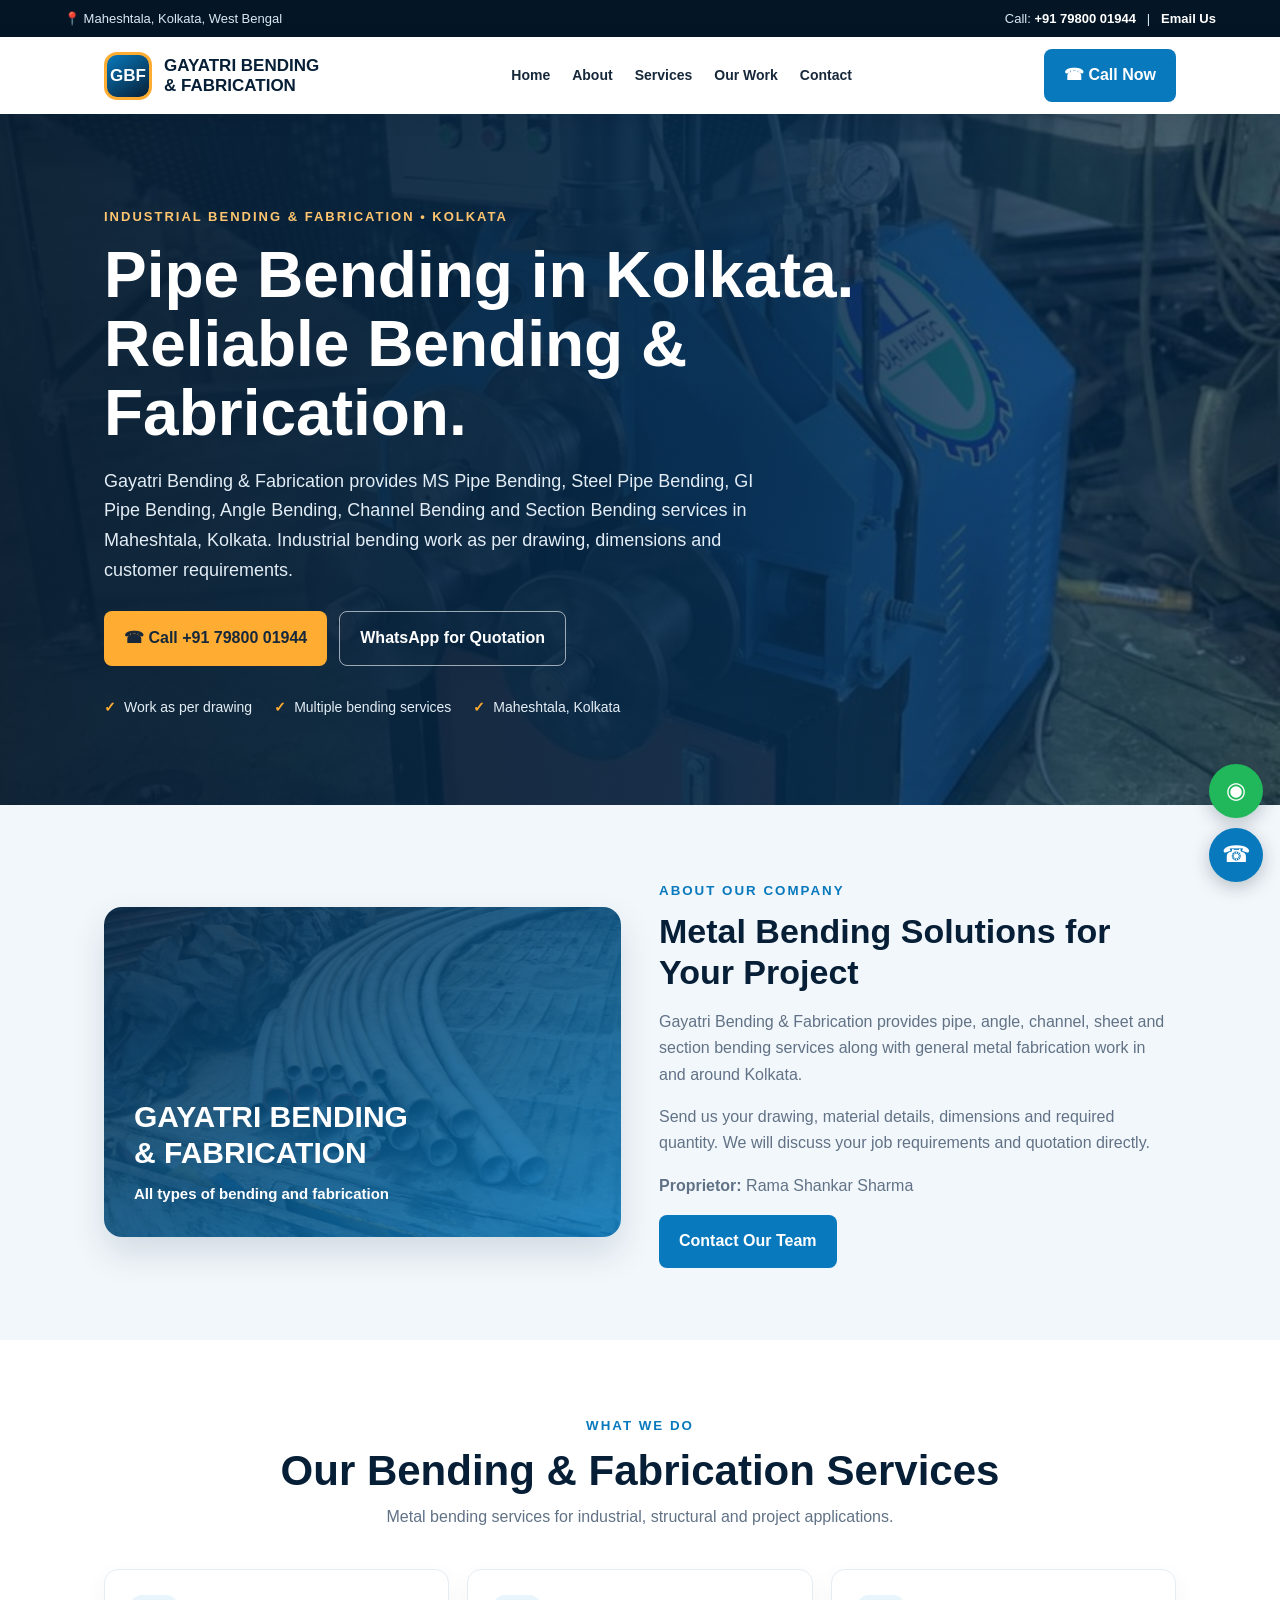
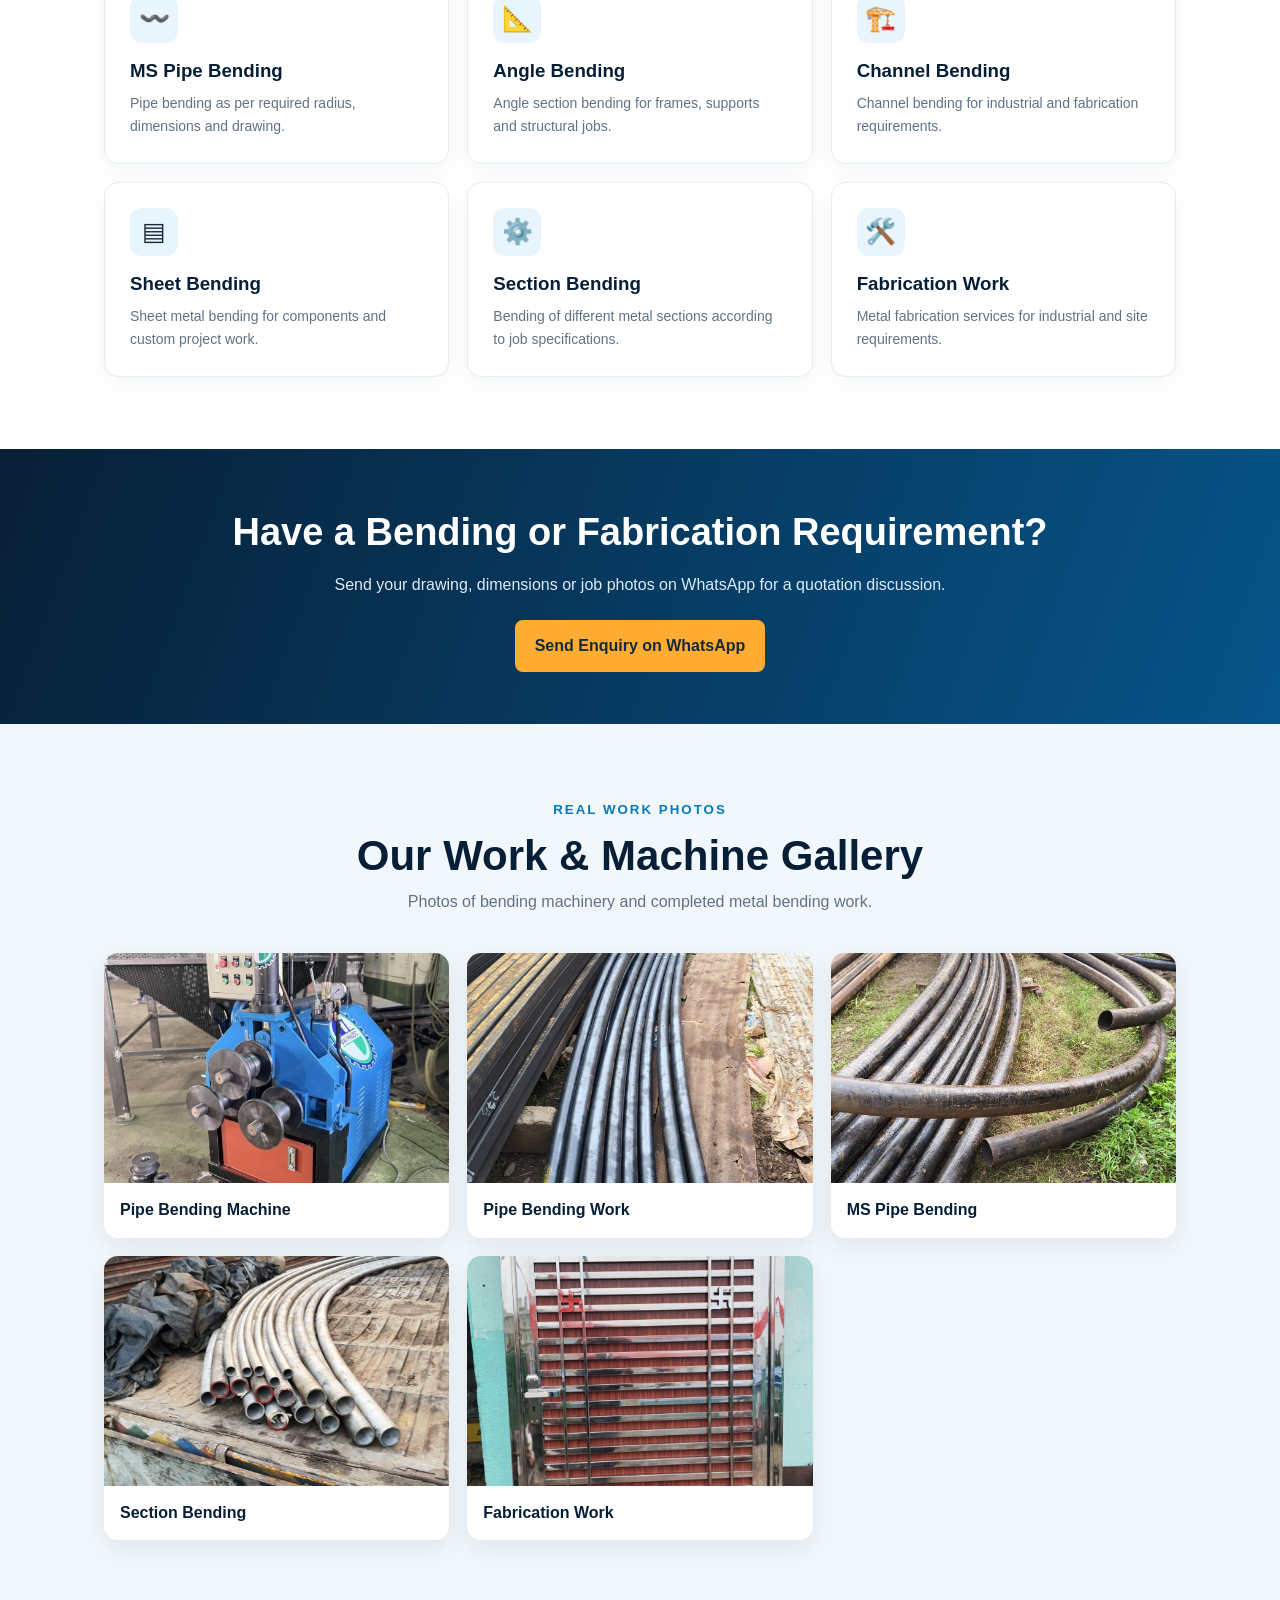
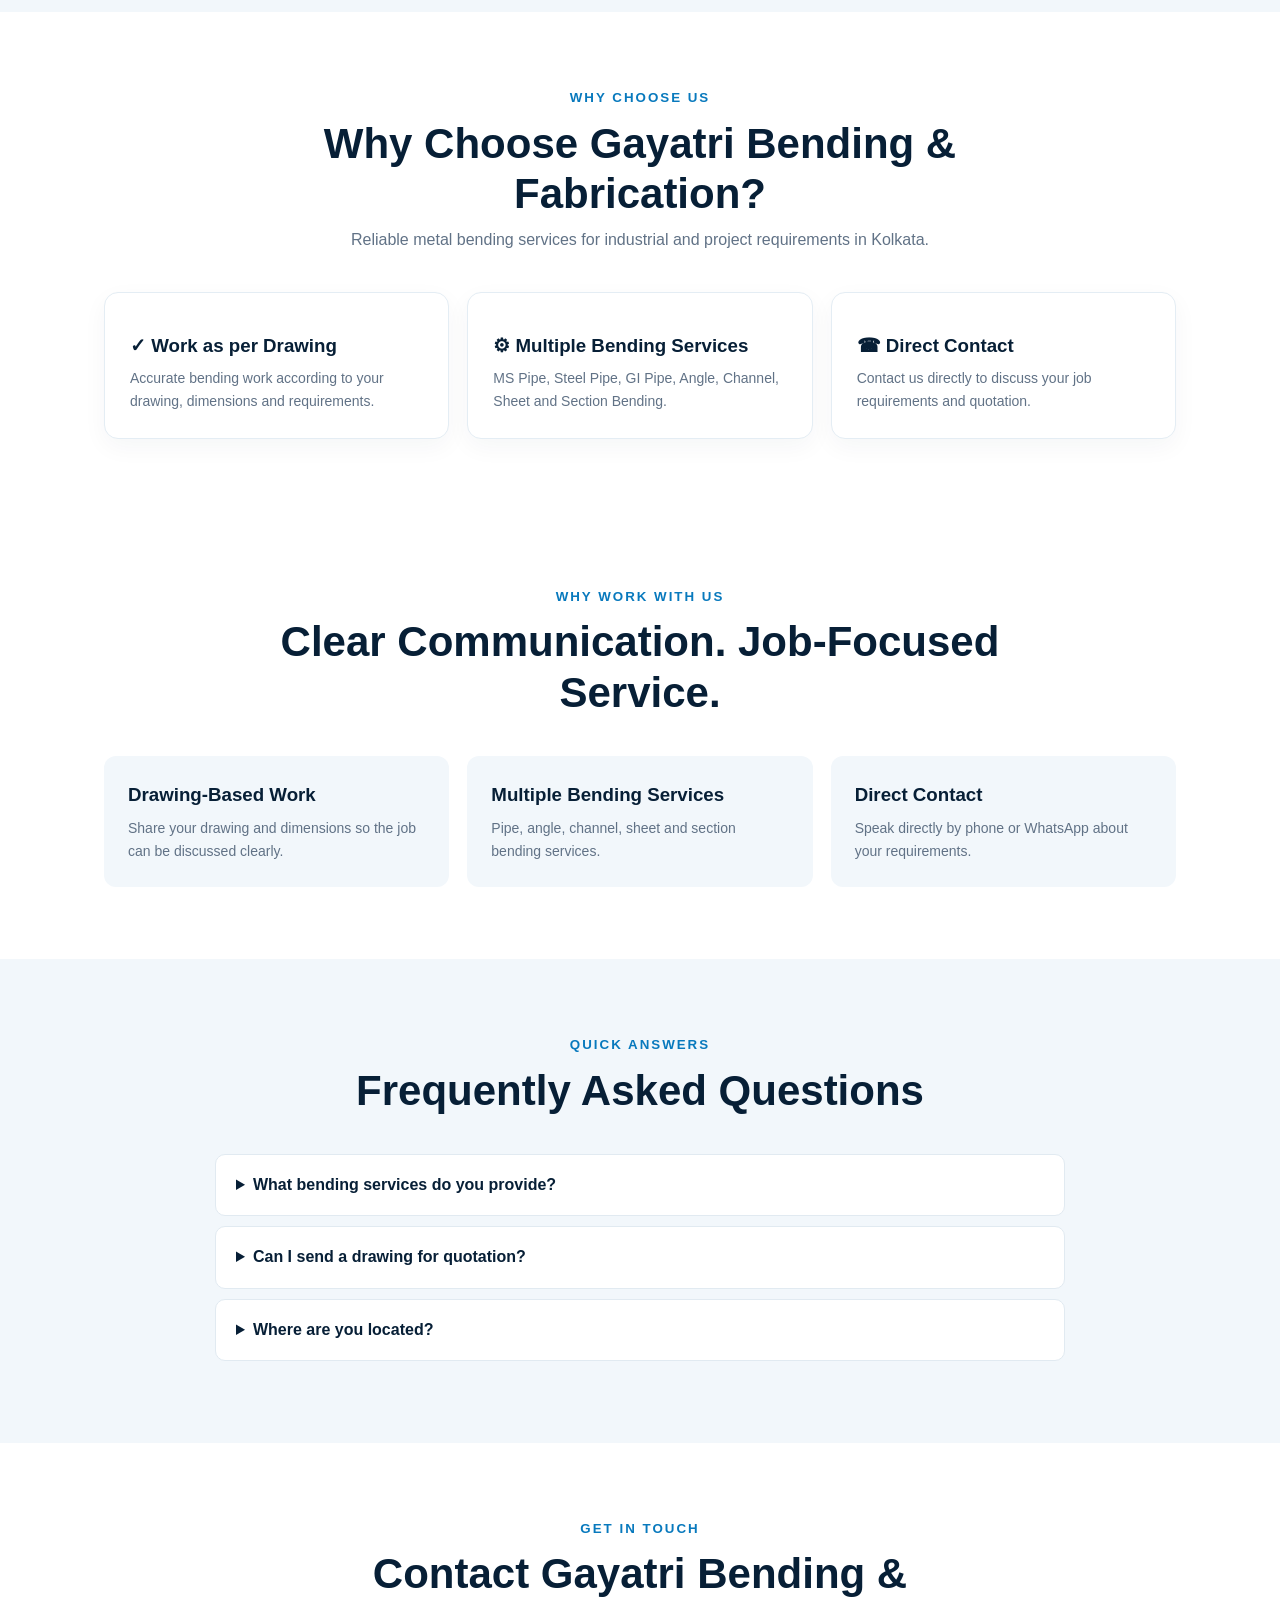
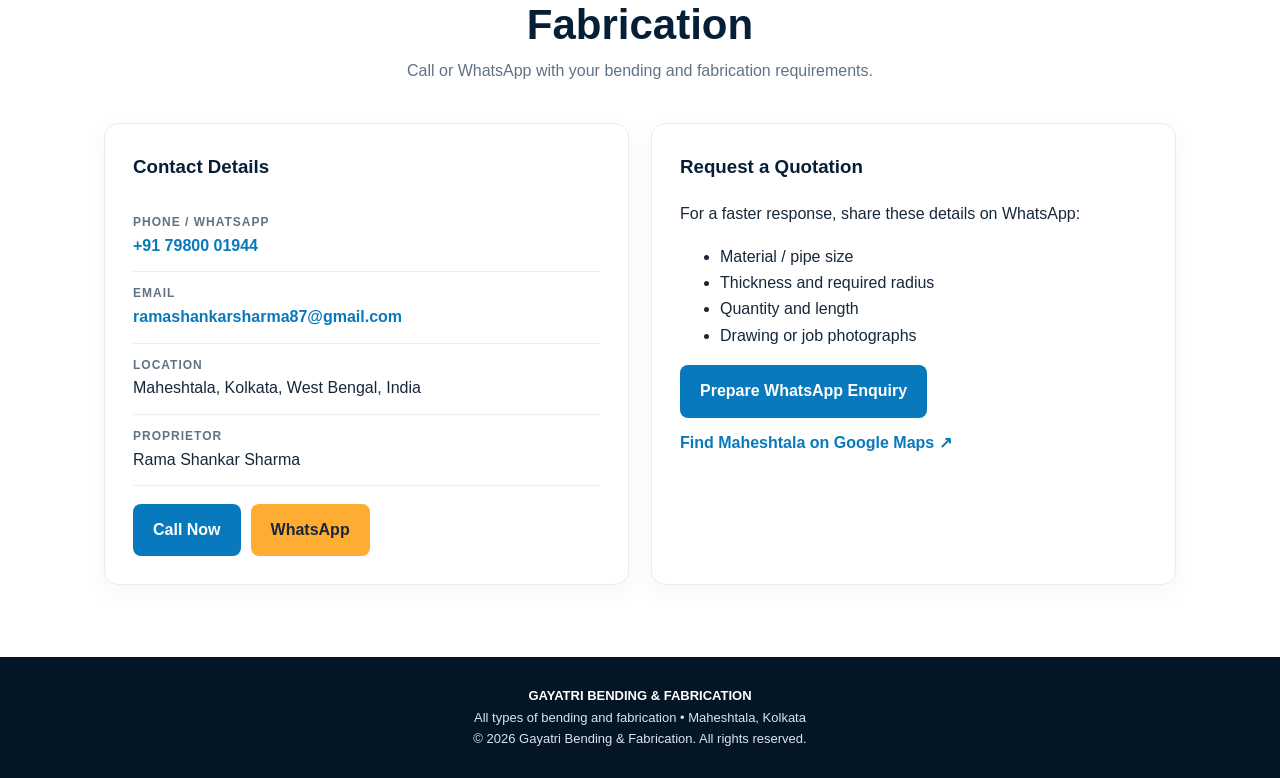
==== index.html @ 969684f7 "Update index.html" ====
<!doctype html>
<html lang="en">
<head>
<meta charset="utf-8">
<meta name="viewport" content="width=device-width, initial-scale=1">
<meta name="theme-color" content="#071f36">
<title>Pipe Bending & Fabrication in Kolkata | Gayatri Bending & Fabrication</title>
<meta name="description" content="Gayatri Bending & Fabrication, Maheshtala Kolkata offers professional pipe bending, angle bending, channel bending, sheet bending and industrial fabrication services.">
<meta name="robots" content="index,follow,max-image-preview:large">
<link rel="canonical" href="https://gayatribending.in/">
<meta property="og:type" content="website">
<meta property="og:title" content="Gayatri Bending & Fabrication | Kolkata">
<meta property="og:description" content="Pipe, angle, channel, sheet and section bending with fabrication services in Maheshtala, Kolkata.">
<meta property="og:url" content="https://gayatribending.in/">
<meta property="og:image" content="https://gayatribending.in/images/machine-1.jpg">
<meta name="twitter:card" content="summary_large_image">
<script type="application/ld+json">
{
  "@context":"https://schema.org",
  "@type":"LocalBusiness",
  "name":"Gayatri Bending & Fabrication",
  "url":"https://gayatribending.in/",
  "telephone":"+917980001944",
  "email":"ramashankarsharma87@gmail.com",
  "description":"Pipe bending, angle bending, channel bending, sheet bending, section bending and fabrication services.",
  "address":{"@type":"PostalAddress","addressLocality":"Maheshtala","addressRegion":"West Bengal","addressCountry":"IN"},
  "areaServed":["Maheshtala","Kolkata","West Bengal"],
  "founder":{"@type":"Person","name":"Rama Shankar Sharma"},
  "knowsAbout":["MS Pipe Bending","Angle Bending","Channel Bending","Sheet Bending","Section Bending","Metal Fabrication"]
}
</script>
<style>
:root{--navy:#071f36;--blue:#0879bd;--cyan:#19b6d2;--orange:#ffad32;--ink:#17283a;--muted:#617286;--pale:#f2f7fb;--white:#fff;--green:#20b85a}
*{box-sizing:border-box}html{scroll-behavior:smooth;scroll-padding-top:85px}body{margin:0;font-family:Arial,Helvetica,sans-serif;color:var(--ink);line-height:1.65}a{text-decoration:none;color:inherit}img{max-width:100%}
.topbar{background:#041525;color:#dce9f3;padding:8px 5%;font-size:13px;display:flex;justify-content:space-between;gap:8px;flex-wrap:wrap}.topbar a{color:#fff;font-weight:700}
header{position:sticky;top:0;z-index:50;background:#fff;box-shadow:0 4px 20px #001b3218}.nav{max-width:1200px;margin:auto;padding:12px 5%;display:flex;align-items:center;justify-content:space-between;gap:18px}.brand{display:flex;align-items:center;gap:12px;color:var(--navy);font-weight:900;line-height:1.15;font-size:17px}.logo{height:48px;width:48px;border-radius:13px;background:linear-gradient(145deg,var(--blue),var(--navy));border:3px solid var(--orange);display:grid;place-items:center;color:white;font-size:17px}.navlinks{display:flex;align-items:center;gap:22px;font-size:14px;font-weight:700}.navlinks a:hover{color:var(--blue)}.btn{display:inline-flex;align-items:center;justify-content:center;gap:8px;padding:13px 20px;border-radius:8px;font-weight:800;border:0;cursor:pointer;transition:.2s}.btn:hover{transform:translateY(-2px);filter:brightness(1.05)}.blue{background:var(--blue);color:white}.orange{background:var(--orange);color:#17283a}.outline{border:1px solid #ffffff99;color:white}
.hero{position:relative;overflow:hidden;background:linear-gradient(90deg,#041a2fee 0%,#062b4be8 58%,#062b4b99 100%),url('images/machine-1.jpg') center/cover;color:#fff}.hero-inner{max-width:1200px;margin:auto;padding:92px 5% 86px;position:relative}.eyebrow{color:#ffc56f;font-weight:900;letter-spacing:2px;text-transform:uppercase;font-size:13px}.hero h1{font-size:clamp(36px,5.5vw,64px);line-height:1.08;max-width:780px;margin:14px 0}.hero p{font-size:18px;color:#e2edf6;max-width:680px}.actions{display:flex;gap:12px;flex-wrap:wrap;margin-top:26px}.proof{display:flex;gap:22px;flex-wrap:wrap;margin-top:30px;font-size:14px;color:#e4eef6}.proof span:before{content:"✓";color:var(--orange);font-weight:900;margin-right:8px}
.section{max-width:1200px;margin:auto;padding:72px 5%}.heading{text-align:center;max-width:760px;margin:0 auto 38px}.heading small{color:var(--blue);font-weight:900;letter-spacing:2px;text-transform:uppercase}.heading h2{font-size:clamp(28px,4vw,42px);line-height:1.2;color:var(--navy);margin:8px 0}.heading p{color:var(--muted);margin:0}.about{background:var(--pale)}.aboutgrid{display:grid;grid-template-columns:1fr 1fr;gap:38px;align-items:center}.aboutvisual{min-height:330px;border-radius:18px;background:linear-gradient(145deg,#062847dd,#0879bddd),url('images/section-1.jpg') center/cover;display:flex;align-items:end;padding:30px;color:#fff;box-shadow:0 16px 35px #08274422}.aboutvisual strong{font-size:30px;line-height:1.2}.aboutcopy h2{font-size:34px;line-height:1.2;color:var(--navy);margin:8px 0 14px}.aboutcopy p{color:var(--muted)}.services{display:grid;grid-template-columns:repeat(3,1fr);gap:18px}.service{padding:25px;border:1px solid #e4edf4;border-radius:14px;background:white;box-shadow:0 8px 25px #0827440b}.serviceicon{height:48px;width:48px;border-radius:12px;background:#e8f5fc;display:grid;place-items:center;font-size:25px}.service h3{color:var(--navy);margin:13px 0 5px}.service p{color:var(--muted);font-size:14px;margin:0}
.ctaband{background:linear-gradient(110deg,#071f36,#07558a);color:#fff;text-align:center;padding:52px 5%}.ctaband h2{font-size:clamp(26px,4vw,38px);margin:0 0 8px}.ctaband p{color:#dceaf5;margin:0 0 22px}.gallery{background:var(--pale)}.gallerygrid{display:grid;grid-template-columns:repeat(3,1fr);gap:18px}.gallerycard{margin:0;background:white;border-radius:14px;overflow:hidden;box-shadow:0 8px 24px #001b3214}.gallerycard img{width:100%;height:230px;object-fit:cover;display:block;background:#e5edf3}.gallerycard figcaption{padding:14px 16px;font-weight:800;color:var(--navy)}
.whygrid{display:grid;grid-template-columns:repeat(3,1fr);gap:18px}.why{padding:24px;background:var(--pale);border-radius:12px}.why h3{margin:0 0 6px;color:var(--navy)}.why p{margin:0;color:var(--muted);font-size:14px}
.faq{background:var(--pale)}.faqs{max-width:850px;margin:auto}.faqs details{background:#fff;border:1px solid #e1eaf1;border-radius:10px;padding:17px 20px;margin:10px 0}.faqs summary{font-weight:800;color:var(--navy);cursor:pointer}.faqs p{color:var(--muted);margin-bottom:0}
.contact{background:#fff}.contactgrid{display:grid;grid-template-columns:1fr 1fr;gap:22px}.contactbox{padding:28px;border:1px solid #e4edf4;border-radius:14px;box-shadow:0 8px 25px #0827440a}.contactbox h3{color:var(--navy);margin-top:0}.contactitem{padding:12px 0;border-bottom:1px solid #e9eff4}.contactitem b{display:block;font-size:12px;color:var(--muted);text-transform:uppercase;letter-spacing:1px}.contactitem a{color:var(--blue);font-weight:800;overflow-wrap:anywhere}.contactactions{display:flex;gap:10px;flex-wrap:wrap;margin-top:18px}.maplink{display:inline-block;margin-top:12px;color:var(--blue);font-weight:800}.footer{background:#041525;color:#d9e6ef;text-align:center;padding:28px 5%;font-size:13px}.footer strong{color:#fff}.float{position:fixed;right:17px;bottom:18px;z-index:60;display:flex;flex-direction:column;gap:10px}.float a{height:54px;width:54px;border-radius:50%;display:grid;place-items:center;color:#fff;font-size:23px;box-shadow:0 5px 18px #001a3040}.float .wa{background:var(--green)}.float .call{background:var(--blue)}
@media(max-width:850px){.navlinks{display:none}.aboutgrid,.contactgrid{grid-template-columns:1fr}.services,.whygrid{grid-template-columns:repeat(2,1fr)}.gallerygrid{grid-template-columns:repeat(2,1fr)}.hero-inner{padding:72px 5%}}
@media(max-width:560px){.topbar{justify-content:center;text-align:center}.brand{font-size:14px}.logo{height:43px;width:43px}.nav{padding:10px 4%}.nav>.btn{padding:11px 13px;font-size:13px}.hero h1{font-size:38px}.hero p{font-size:16px}.actions .btn{width:100%}.services,.whygrid,.gallerygrid{grid-template-columns:1fr}.gallerycard img{height:220px}.section{padding:55px 5%}.float{right:12px;bottom:12px}}
</style>
</head>
<body>
<div class="topbar"><span>📍 Maheshtala, Kolkata, West Bengal</span><span>Call: <a href="tel:+917980001944">+91 79800 01944</a> &nbsp; | &nbsp; <a href="mailto:ramashankarsharma87@gmail.com">Email Us</a></span></div>
<header><div class="nav">
<a class="brand" href="#home"><span class="logo">GBF</span><span>GAYATRI BENDING<br>&amp; FABRICATION</span></a>
<nav class="navlinks"><a href="#home">Home</a><a href="#about">About</a><a href="#services">Services</a><a href="#gallery">Our Work</a><a href="#contact">Contact</a></nav>
<a class="btn blue" href="tel:+917980001944">☎ Call Now</a>
</div></header>
<main>
<section class="hero" id="home"><div class="hero-inner">
<div class="eyebrow">Industrial Bending &amp; Fabrication • Kolkata</div>
<h1>Pipe Bending in Kolkata.<br>Reliable Bending & Fabrication.</h1>
<p>
Gayatri Bending & Fabrication provides MS Pipe Bending,
Steel Pipe Bending, GI Pipe Bending, Angle Bending,
Channel Bending and Section Bending services in Maheshtala,
Kolkata. Industrial bending work as per drawing,
dimensions and customer requirements.
</p>
<div class="actions"><a class="btn orange" href="tel:+917980001944">☎ Call +91 79800 01944</a><a class="btn outline" href="https://wa.me/917980001944?text=Hello%20Gayatri%20Bending%20%26%20Fabrication%2C%20I%20need%20a%20quotation." target="_blank" rel="noopener">WhatsApp for Quotation</a></div>
<div class="proof"><span>Work as per drawing</span><span>Multiple bending services</span><span>Maheshtala, Kolkata</span></div>
</div></section>
<section class="about"><div class="section aboutgrid" id="about">
<div class="aboutvisual"><strong>GAYATRI BENDING<br>&amp; FABRICATION<br><small style="font-size:15px;font-weight:600">All types of bending and fabrication</small></strong></div>
<div class="aboutcopy"><small style="color:#0879bd;font-weight:900;letter-spacing:2px">ABOUT OUR COMPANY</small><h2>Metal Bending Solutions for Your Project</h2><p>Gayatri Bending &amp; Fabrication provides pipe, angle, channel, sheet and section bending services along with general metal fabrication work in and around Kolkata.</p><p>Send us your drawing, material details, dimensions and required quantity. We will discuss your job requirements and quotation directly.</p><p><strong>Proprietor:</strong> Rama Shankar Sharma</p><a class="btn blue" href="#contact">Contact Our Team</a></div>
</div></section>
<section class="section" id="services"><div class="heading"><small>What We Do</small><h2>Our Bending &amp; Fabrication Services</h2><p>Metal bending services for industrial, structural and project applications.</p></div>
<div class="services">
<article class="service"><div class="serviceicon">〰️</div><h3>MS Pipe Bending</h3><p>Pipe bending as per required radius, dimensions and drawing.</p></article>
<article class="service"><div class="serviceicon">📐</div><h3>Angle Bending</h3><p>Angle section bending for frames, supports and structural jobs.</p></article>
<article class="service"><div class="serviceicon">🏗️</div><h3>Channel Bending</h3><p>Channel bending for industrial and fabrication requirements.</p></article>
<article class="service"><div class="serviceicon">▤</div><h3>Sheet Bending</h3><p>Sheet metal bending for components and custom project work.</p></article>
<article class="service"><div class="serviceicon">⚙️</div><h3>Section Bending</h3><p>Bending of different metal sections according to job specifications.</p></article>
<article class="service"><div class="serviceicon">🛠️</div><h3>Fabrication Work</h3><p>Metal fabrication services for industrial and site requirements.</p></article>
</div></section>
<section class="ctaband"><h2>Have a Bending or Fabrication Requirement?</h2><p>Send your drawing, dimensions or job photos on WhatsApp for a quotation discussion.</p><a class="btn orange" href="https://wa.me/917980001944?text=Hello%2C%20I%20want%20a%20quotation%20for%20bending%20or%20fabrication%20work." target="_blank" rel="noopener">Send Enquiry on WhatsApp</a></section>
<section class="gallery"><div class="section" id="gallery"><div class="heading"><small>Real Work Photos</small><h2>Our Work &amp; Machine Gallery</h2><p>Photos of bending machinery and completed metal bending work.</p></div>
<div class="gallerygrid">
<figure class="gallerycard"><img src="images/machine-1.jpg" alt="Pipe bending machine at Gayatri Bending and Fabrication" loading="lazy"><figcaption>Pipe Bending Machine</figcaption></figure>
<figure class="gallerycard"><img src="images/pipe-1.jpg" alt="Pipe bending work in Kolkata" loading="lazy"><figcaption>Pipe Bending Work</figcaption></figure>
<figure class="gallerycard"><img src="images/pipe-2.jpg" alt="MS pipe bending work" loading="lazy"><figcaption>MS Pipe Bending</figcaption></figure>
<figure class="gallerycard"><img src="images/section-1.jpg" alt="Metal section bending work" loading="lazy"><figcaption>Section Bending</figcaption></figure>
<figure class="gallerycard"><img src="images/fabrication-1.jpg" alt="Metal fabrication work" loading="lazy"><figcaption>Fabrication Work</figcaption></figure>
</div></section><section class="section">
  <div class="heading">
    <small>WHY CHOOSE US</small>
    <h2>Why Choose Gayatri Bending & Fabrication?</h2>
    <p>Reliable metal bending services for industrial and project requirements in Kolkata.</p>
  </div>

  <div class="services">
    <article class="service">
      <h3>✓ Work as per Drawing</h3>
      <p>Accurate bending work according to your drawing, dimensions and requirements.</p>
    </article>

    <article class="service">
      <h3>⚙ Multiple Bending Services</h3>
      <p>MS Pipe, Steel Pipe, GI Pipe, Angle, Channel, Sheet and Section Bending.</p>
    </article>

    <article class="service">
      <h3>☎ Direct Contact</h3>
      <p>Contact us directly to discuss your job requirements and quotation.</p>
    </article>
  </div>
</section>
  
      
    
      


  
  
  
  
    

  
    
      

    

</section>
<section class="section"><div class="heading"><small>Why Work With Us</small><h2>Clear Communication. Job-Focused Service.</h2></div><div class="whygrid">
<div class="why"><h3>Drawing-Based Work</h3><p>Share your drawing and dimensions so the job can be discussed clearly.</p></div>
<div class="why"><h3>Multiple Bending Services</h3><p>Pipe, angle, channel, sheet and section bending services.</p></div>
<div class="why"><h3>Direct Contact</h3><p>Speak directly by phone or WhatsApp about your requirements.</p></div>
</div></section>
<section class="faq"><div class="section"><div class="heading"><small>Quick Answers</small><h2>Frequently Asked Questions</h2></div><div class="faqs">
<details><summary>What bending services do you provide?</summary><p>We provide pipe, angle, channel, sheet and section bending, along with fabrication work.</p></details>
<details><summary>Can I send a drawing for quotation?</summary><p>Yes. Send your drawing, dimensions, material details and quantity on WhatsApp for a quotation discussion.</p></details>
<details><summary>Where are you located?</summary><p>We are based in Maheshtala, Kolkata, West Bengal.</p></details>
</div></div></section>
<section class="contact" id="contact"><div class="section"><div class="heading"><small>Get In Touch</small><h2>Contact Gayatri Bending &amp; Fabrication</h2><p>Call or WhatsApp with your bending and fabrication requirements.</p></div>
<div class="contactgrid"><div class="contactbox"><h3>Contact Details</h3>
<div class="contactitem"><b>Phone / WhatsApp</b><a href="tel:+917980001944">+91 79800 01944</a></div>
<div class="contactitem"><b>Email</b><a href="mailto:ramashankarsharma87@gmail.com">ramashankarsharma87@gmail.com</a></div>
<div class="contactitem"><b>Location</b>Maheshtala, Kolkata, West Bengal, India</div>
<div class="contactitem"><b>Proprietor</b>Rama Shankar Sharma</div>
<div class="contactactions"><a class="btn blue" href="tel:+917980001944">Call Now</a><a class="btn orange" href="https://wa.me/917980001944" target="_blank" rel="noopener">WhatsApp</a></div>
</div><div class="contactbox"><h3>Request a Quotation</h3><p>For a faster response, share these details on WhatsApp:</p><ul><li>Material / pipe size</li><li>Thickness and required radius</li><li>Quantity and length</li><li>Drawing or job photographs</li></ul><a class="btn blue" href="https://wa.me/917980001944?text=Quotation%20Request%0A%0AMaterial%3A%0ASize%2FThickness%3A%0ARadius%3A%0AQuantity%3A%0ALength%3A" target="_blank" rel="noopener">Prepare WhatsApp Enquiry</a><br><a class="maplink" href="https://www.google.com/maps/search/?api=1&query=Maheshtala%2C%20Kolkata%2C%20West%20Bengal" target="_blank" rel="noopener">Find Maheshtala on Google Maps ↗</a></div></div></div></section>
</main>
<footer class="footer"><strong>GAYATRI BENDING &amp; FABRICATION</strong><br>All types of bending and fabrication • Maheshtala, Kolkata<br>© <span id="year"></span> Gayatri Bending &amp; Fabrication. All rights reserved.</footer>
<div class="float"><a class="wa" href="https://wa.me/917980001944" target="_blank" rel="noopener" aria-label="WhatsApp">◉</a><a class="call" href="tel:+917980001944" aria-label="Call">☎</a></div>
<script>document.getElementById('year').textContent=new Date().getFullYear();</script>
</body></html>
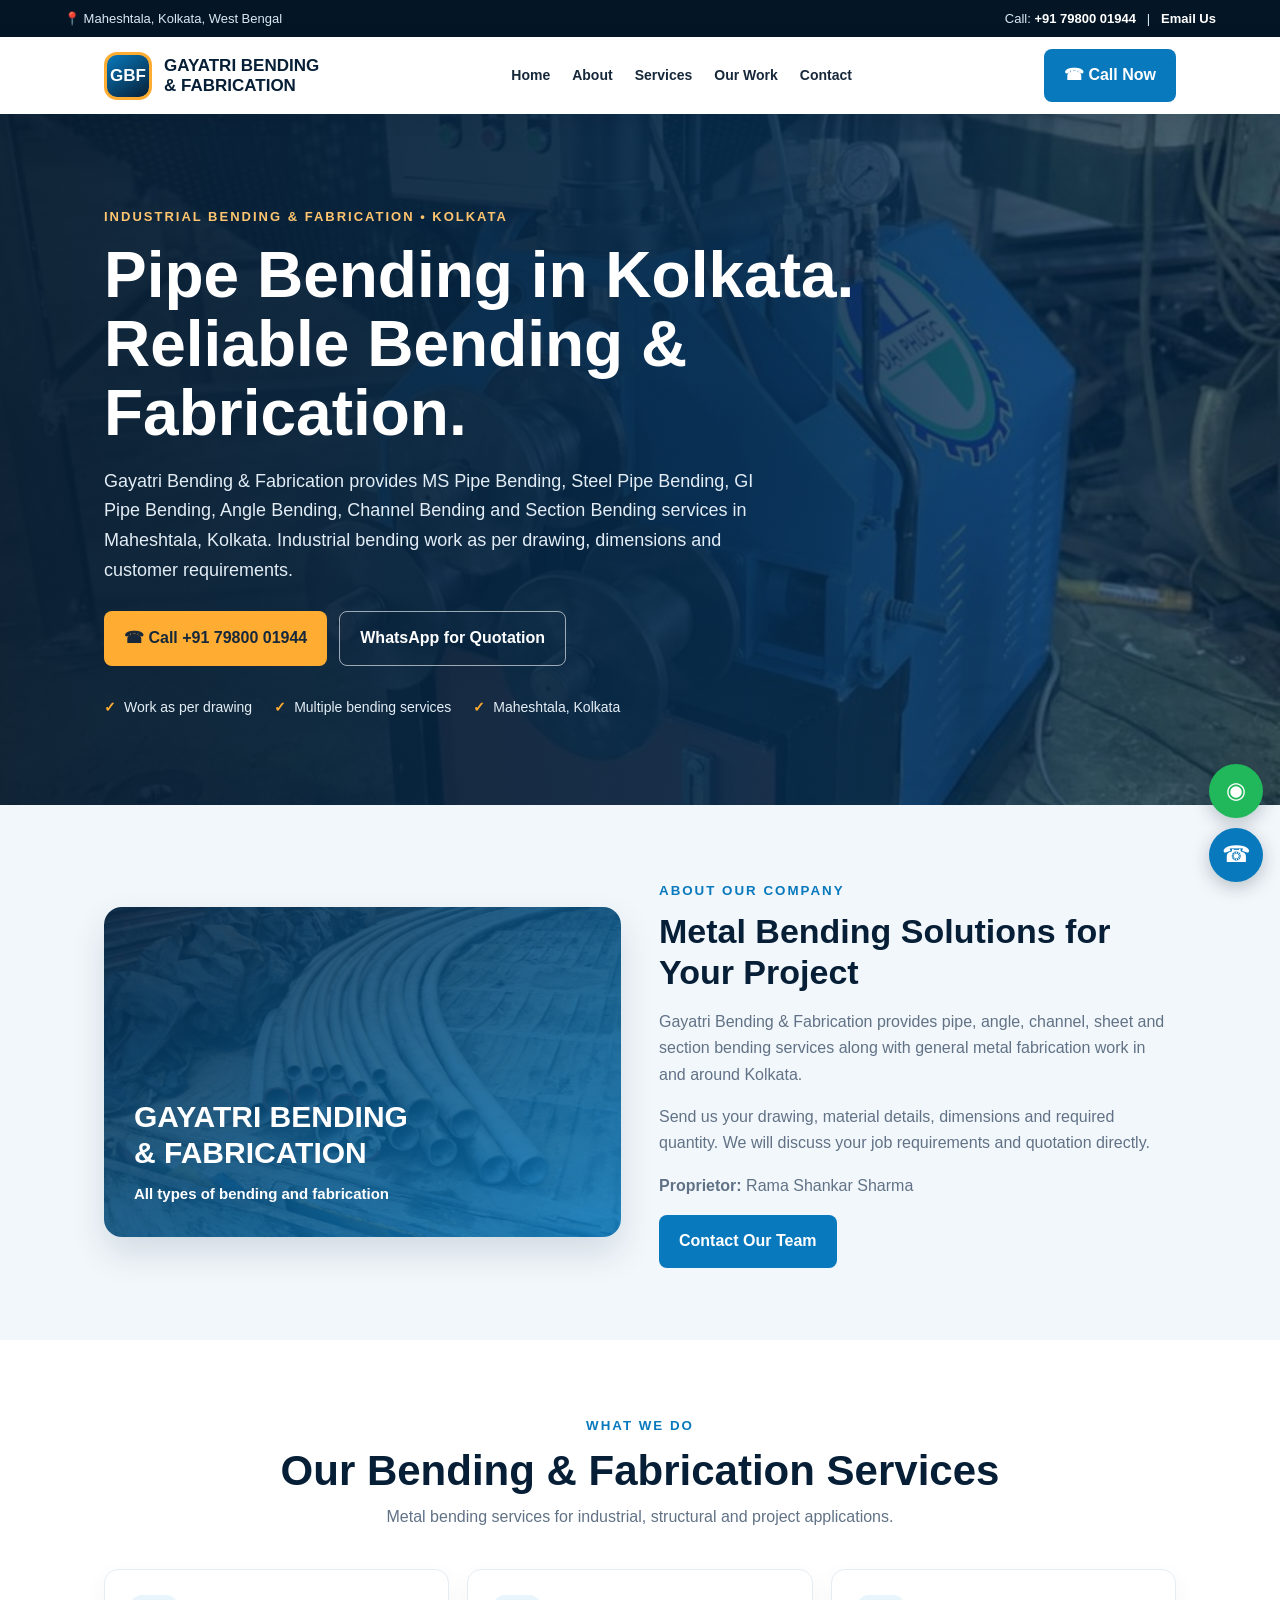
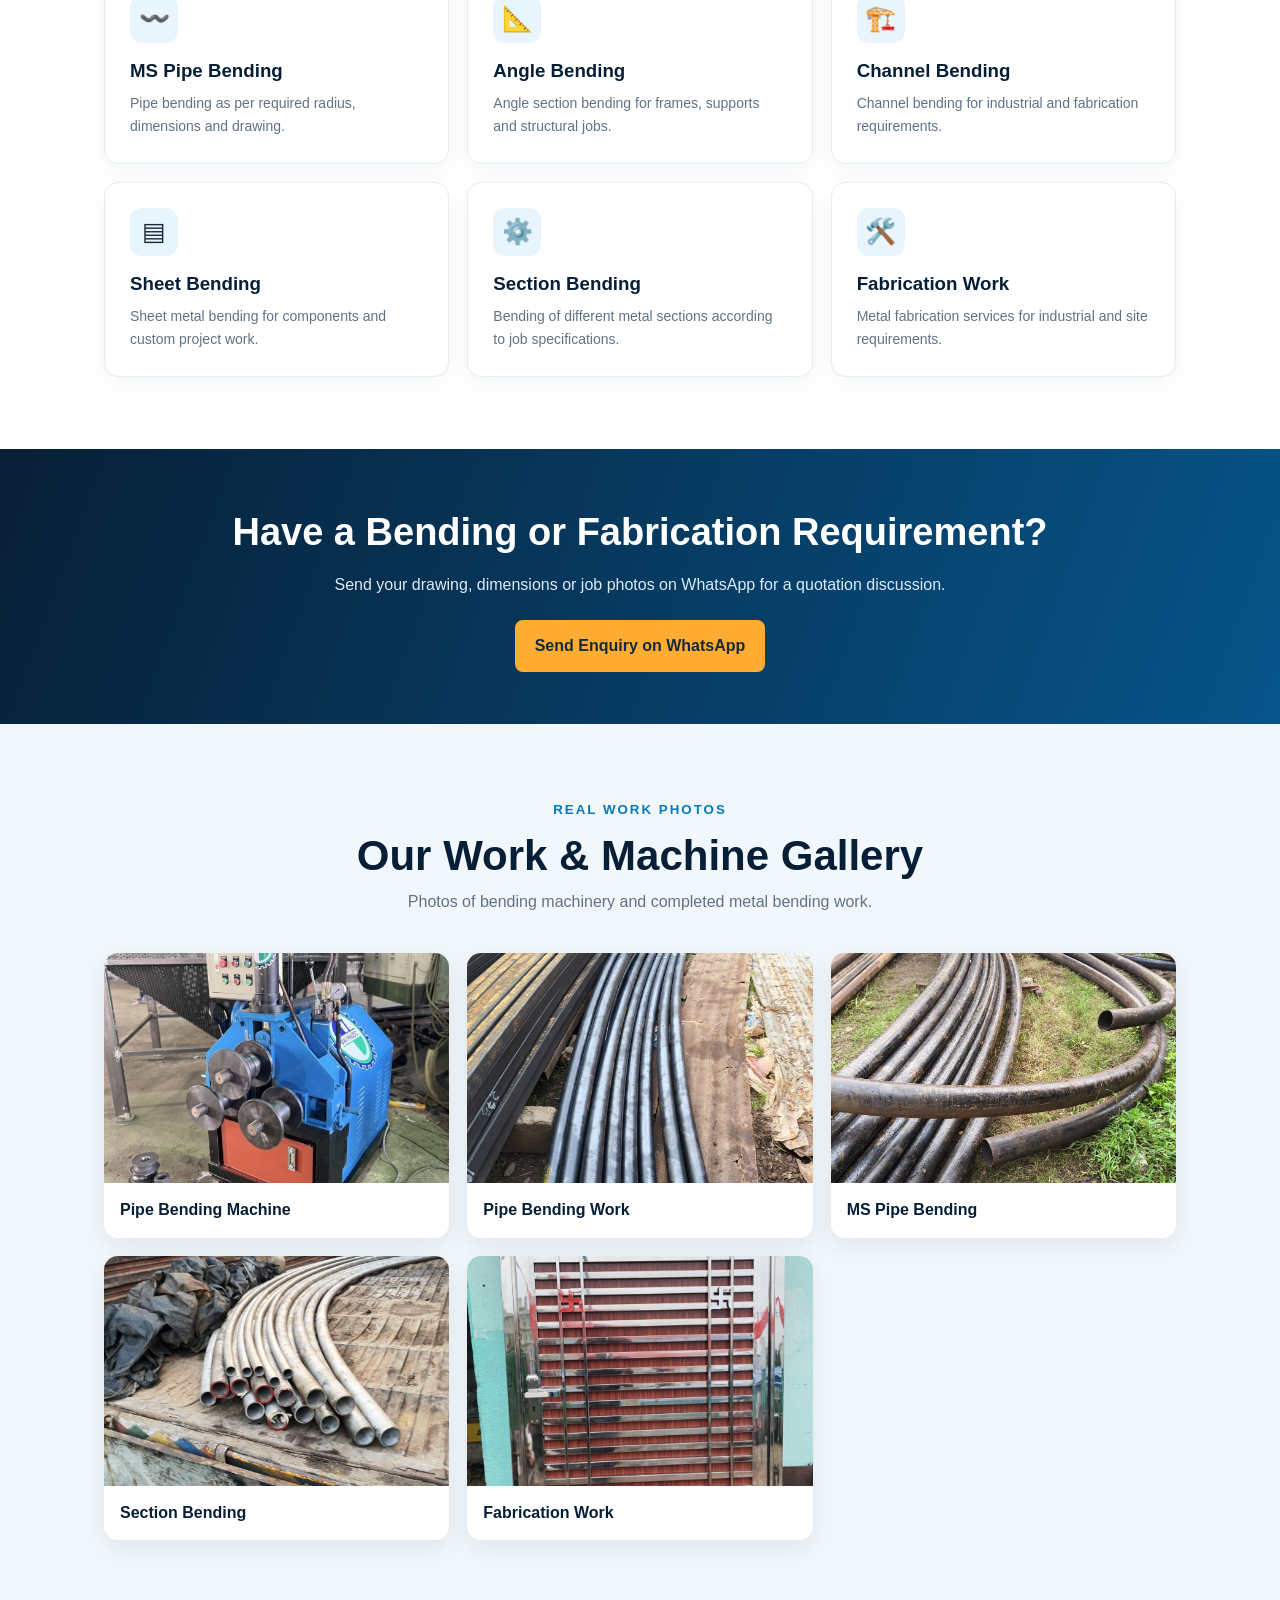
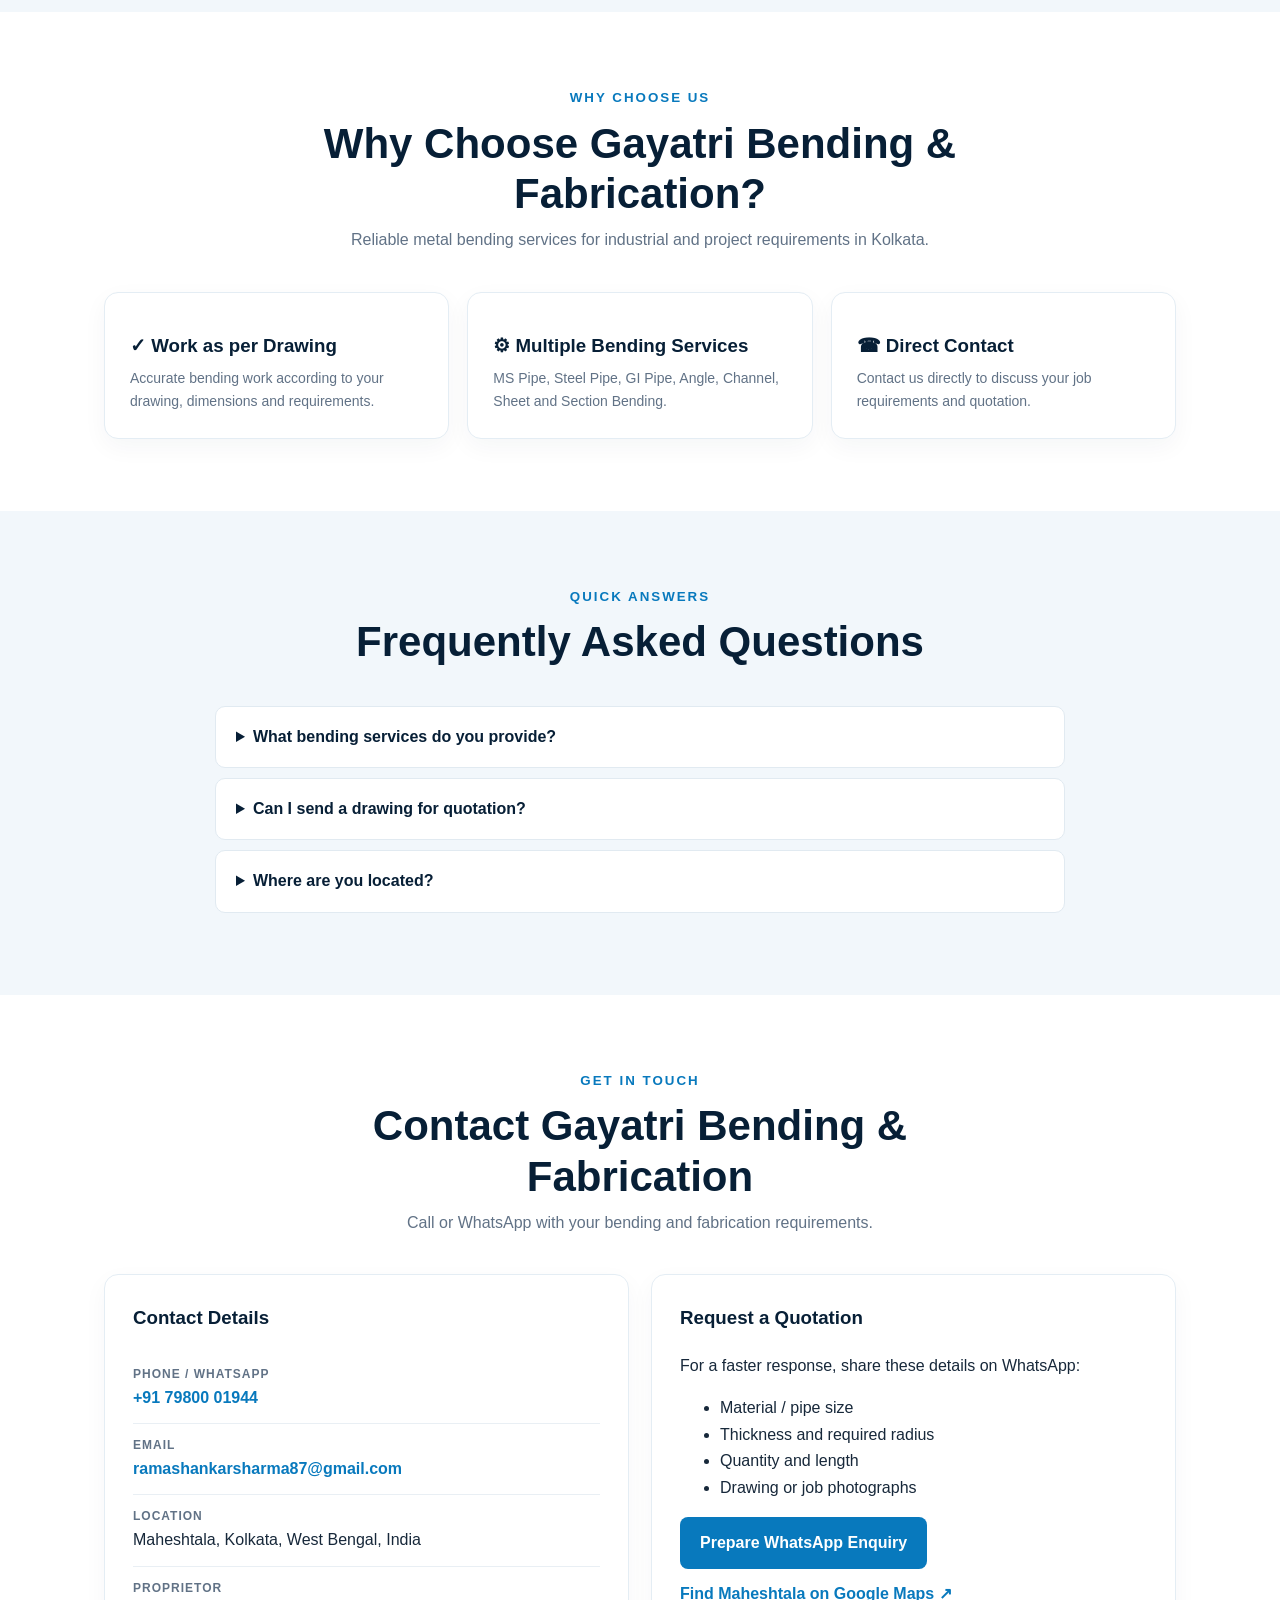
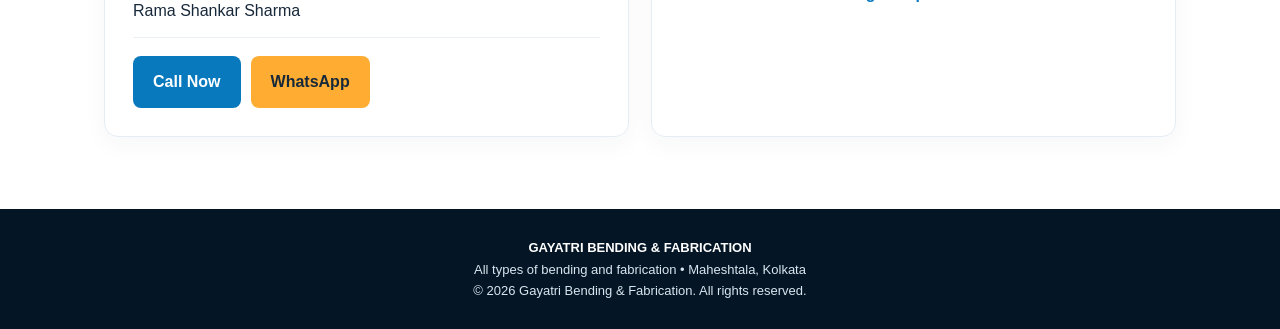
==== commit a69cf14c: "Remove 'Why Work With Us' section and add FAQs" ====
--- a/index.html
+++ b/index.html
@@ -128,12 +128,7 @@
 
     
 
-</section>
-<section class="section"><div class="heading"><small>Why Work With Us</small><h2>Clear Communication. Job-Focused Service.</h2></div><div class="whygrid">
-<div class="why"><h3>Drawing-Based Work</h3><p>Share your drawing and dimensions so the job can be discussed clearly.</p></div>
-<div class="why"><h3>Multiple Bending Services</h3><p>Pipe, angle, channel, sheet and section bending services.</p></div>
-<div class="why"><h3>Direct Contact</h3><p>Speak directly by phone or WhatsApp about your requirements.</p></div>
-</div></section>
+
 <section class="faq"><div class="section"><div class="heading"><small>Quick Answers</small><h2>Frequently Asked Questions</h2></div><div class="faqs">
 <details><summary>What bending services do you provide?</summary><p>We provide pipe, angle, channel, sheet and section bending, along with fabrication work.</p></details>
 <details><summary>Can I send a drawing for quotation?</summary><p>Yes. Send your drawing, dimensions, material details and quantity on WhatsApp for a quotation discussion.</p></details>
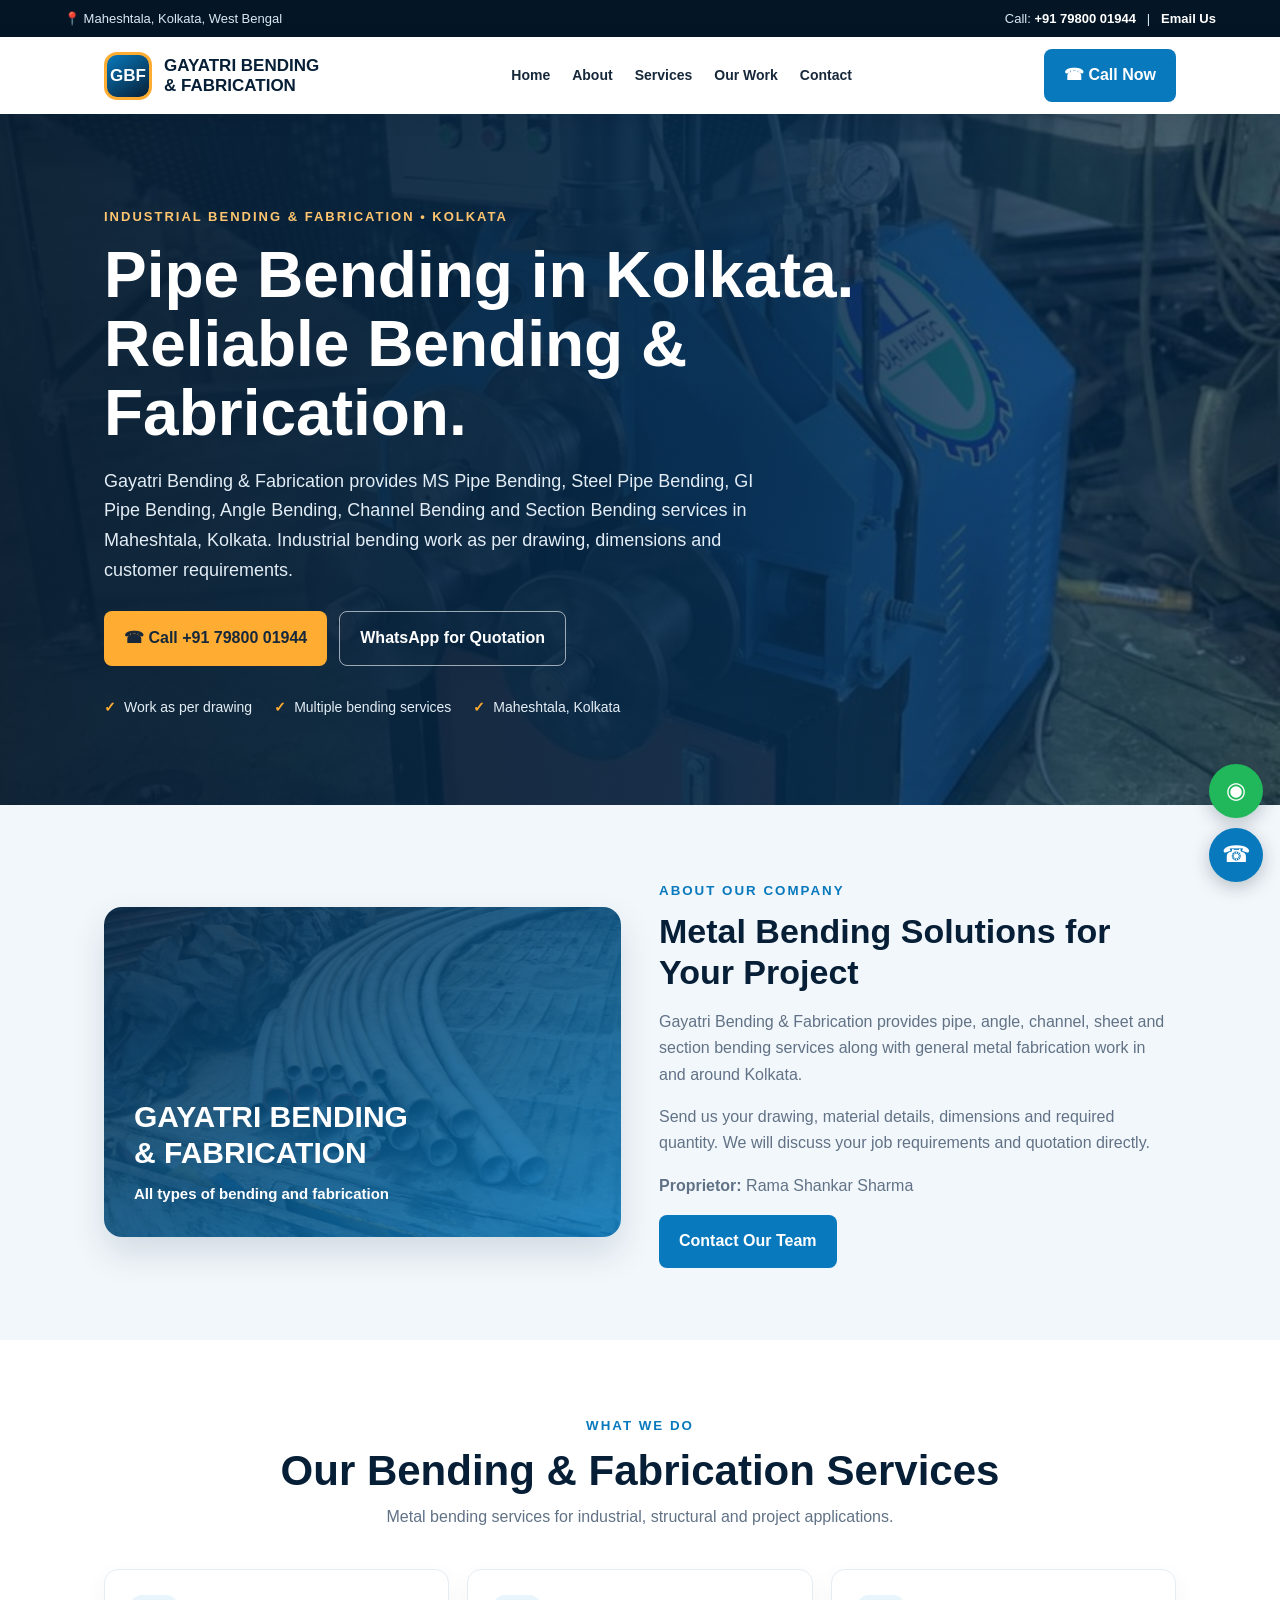
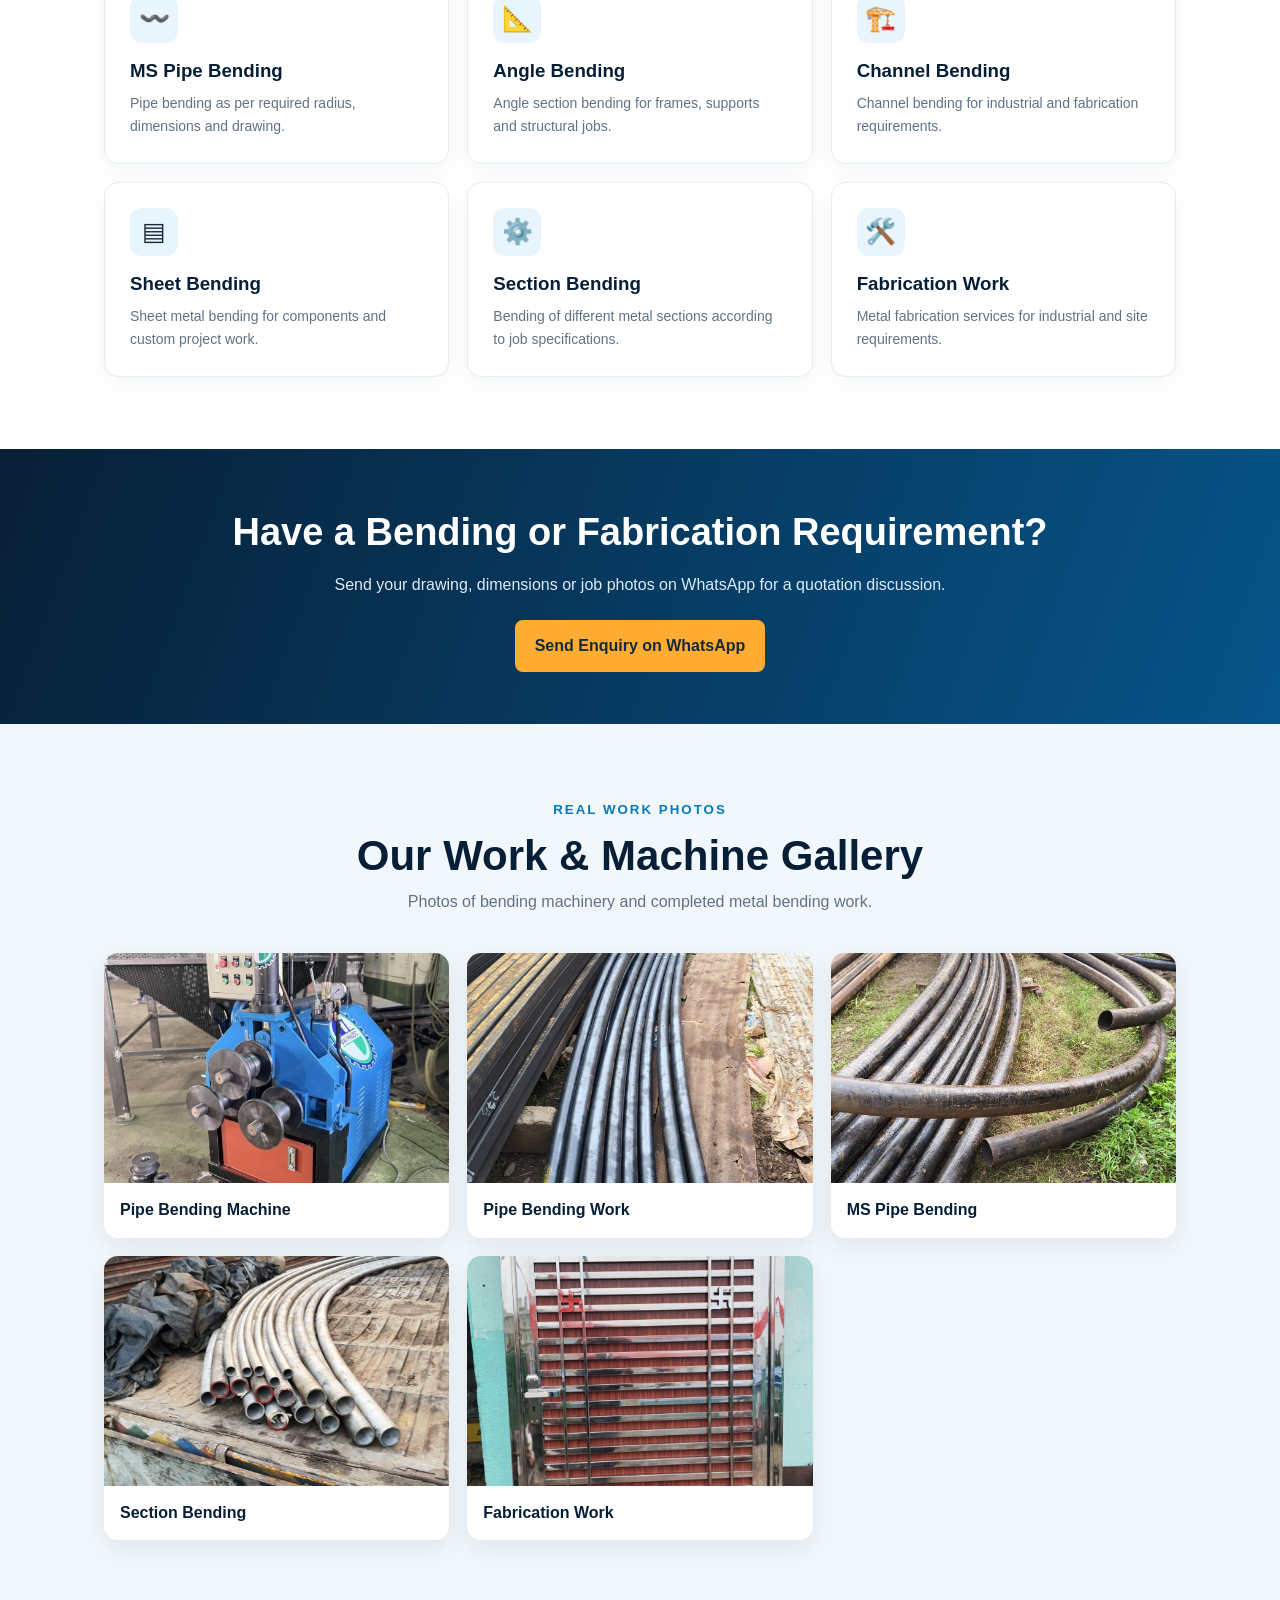
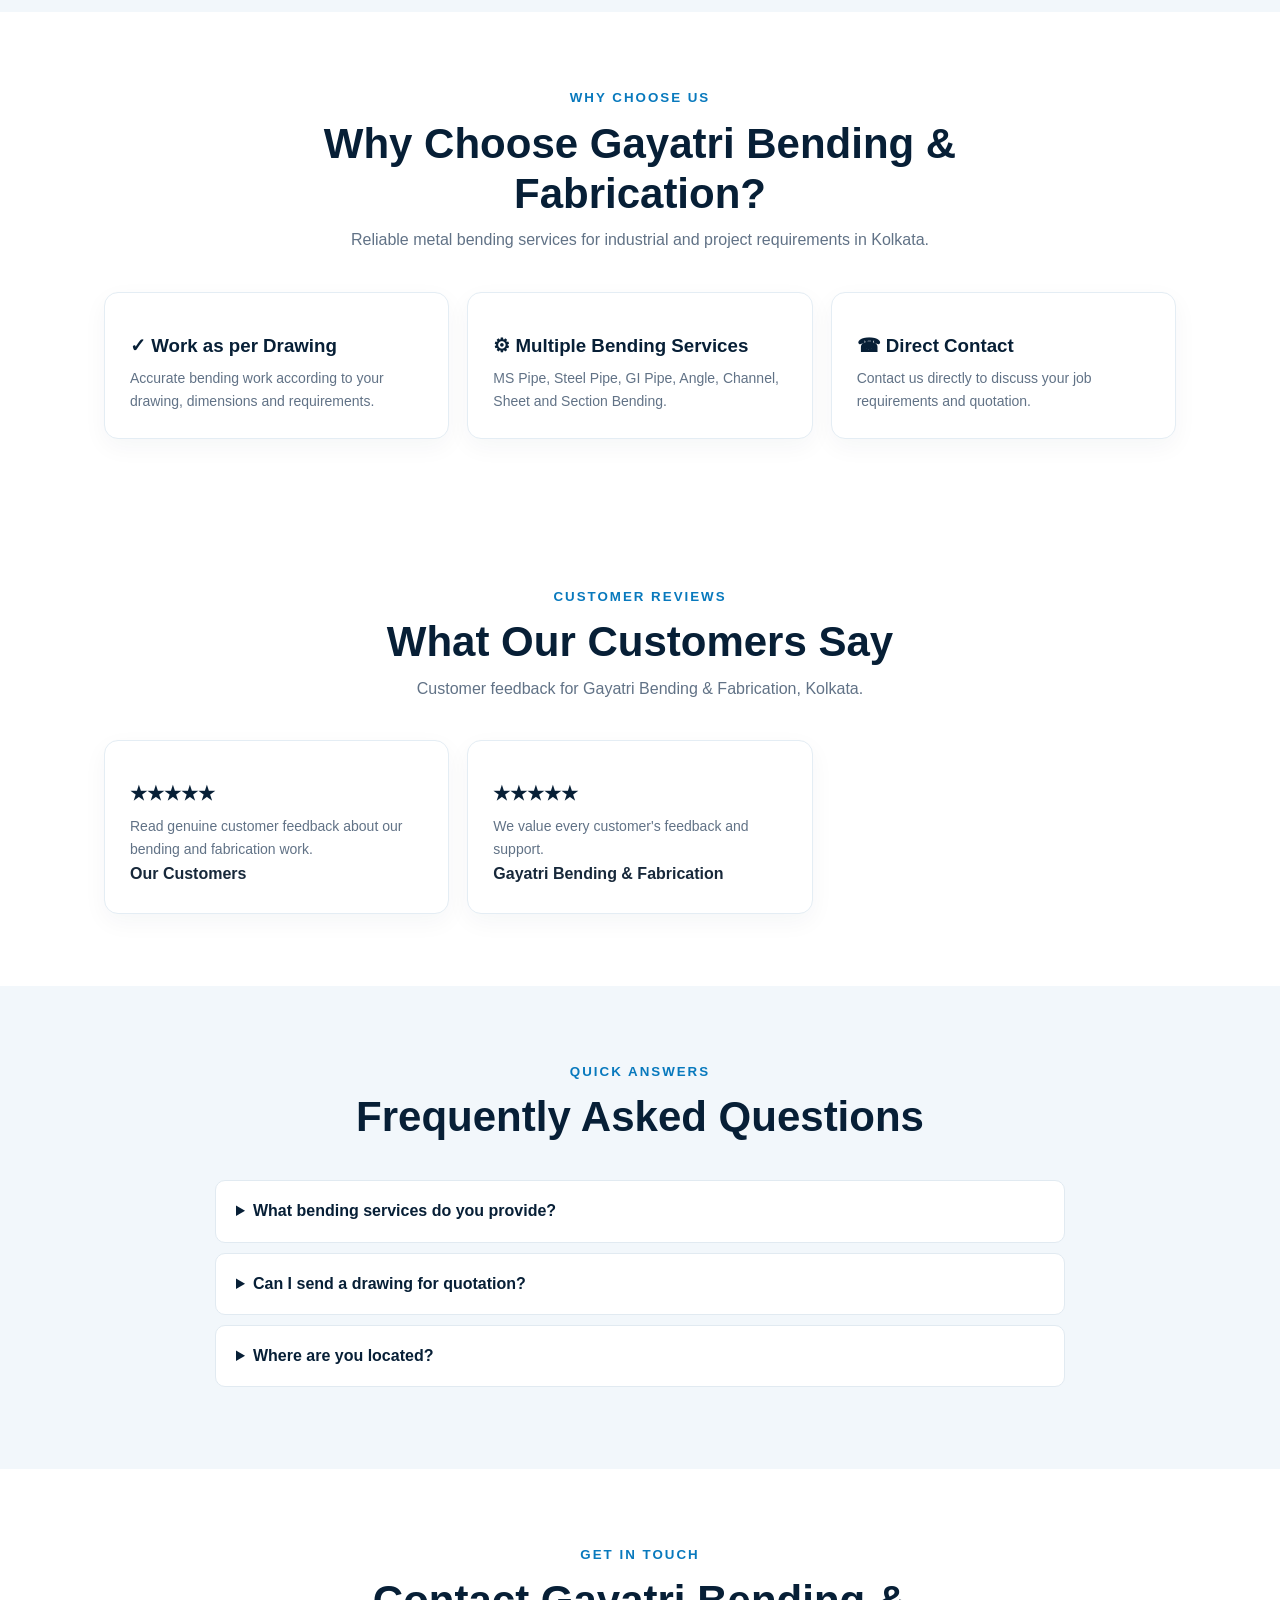
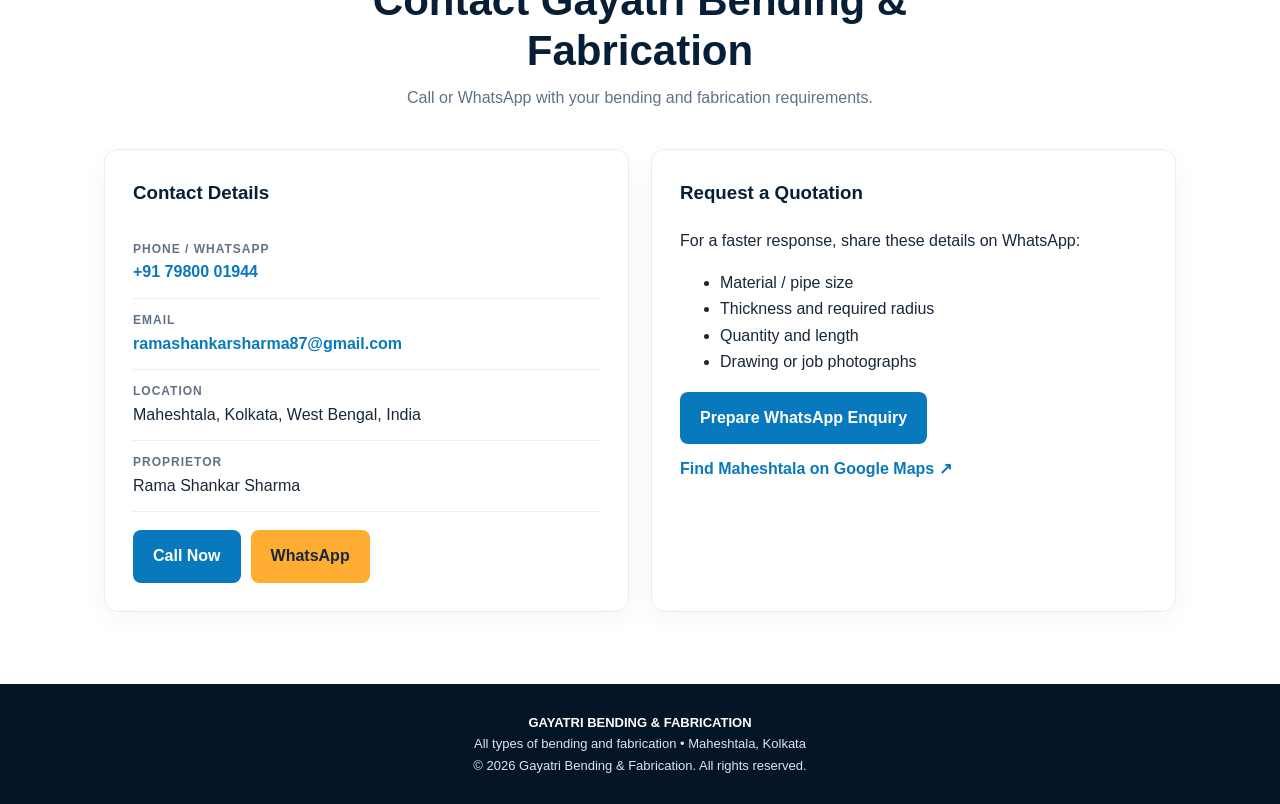
==== commit f52c724f: "Add customer reviews section to index.html Added a new section for customer reviews with feedback." ====
--- a/index.html
+++ b/index.html
@@ -110,7 +110,25 @@
     </article>
   </div>
 </section>
-  
+ <section class="section">
+  <div class="heading">
+    <small>CUSTOMER REVIEWS</small>
+    <h2>What Our Customers Say</h2>
+    <p>Customer feedback for Gayatri Bending & Fabrication, Kolkata.</p>
+  </div>
+  <div class="services">
+    <article class="service">
+      <h3>★★★★★</h3>
+      <p>Read genuine customer feedback about our bending and fabrication work.</p>
+      <b>Our Customers</b>
+    </article>
+    <article class="service">
+      <h3>★★★★★</h3>
+      <p>We value every customer's feedback and support.</p>
+      <b>Gayatri Bending & Fabrication</b>
+    </article>
+  </div>
+ </section> 
       
     
       
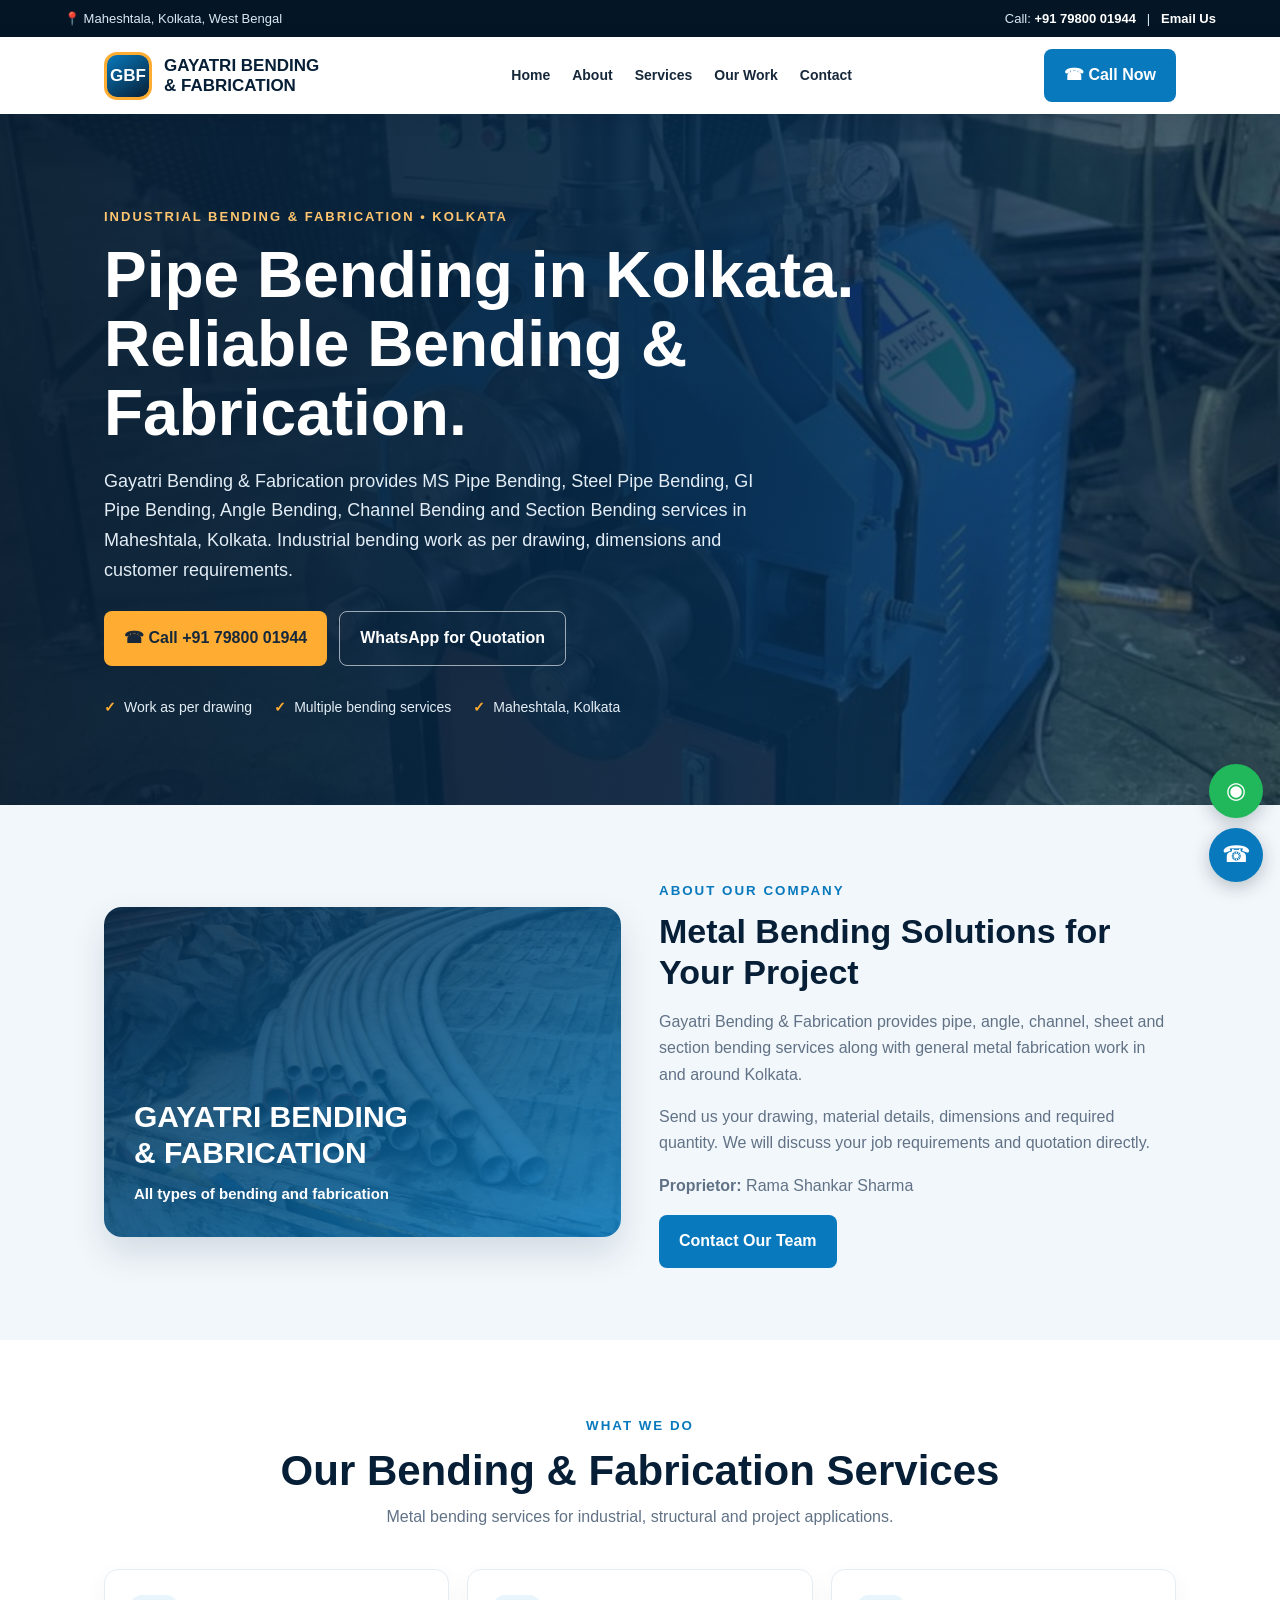
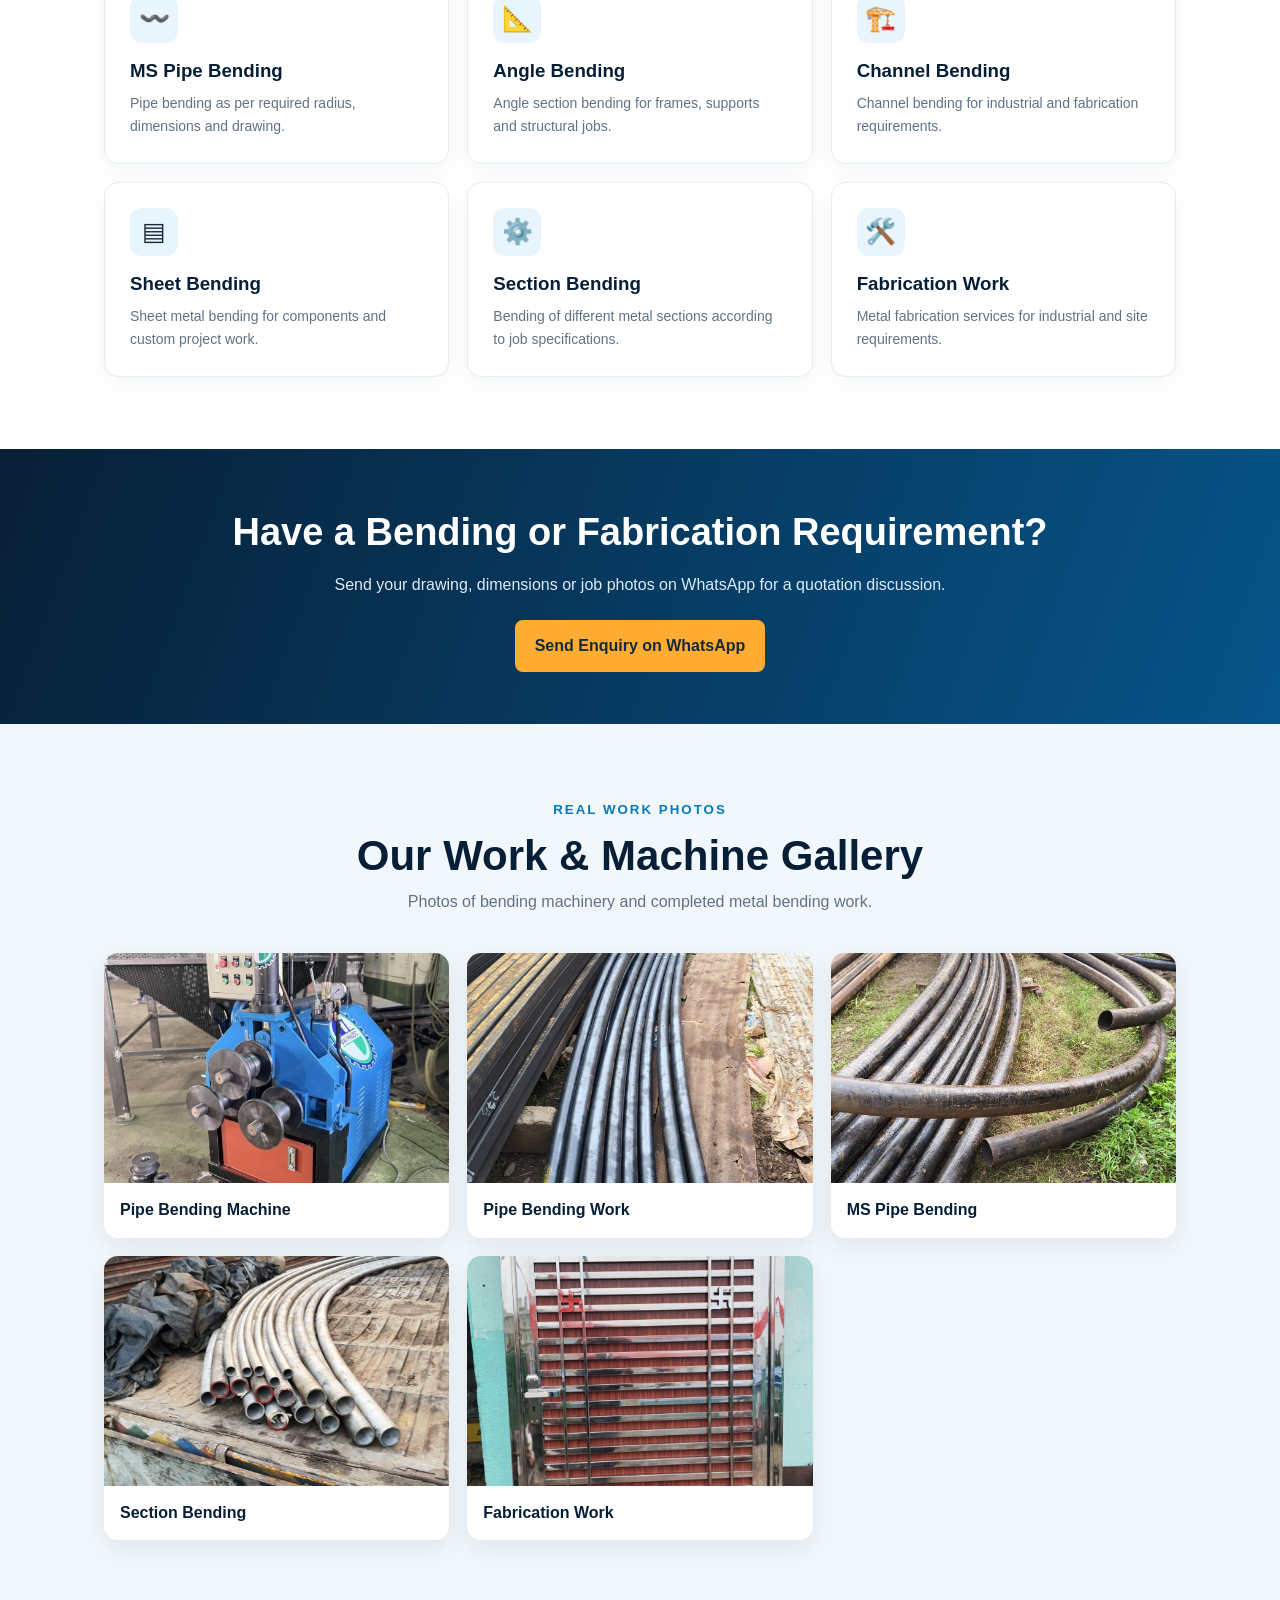
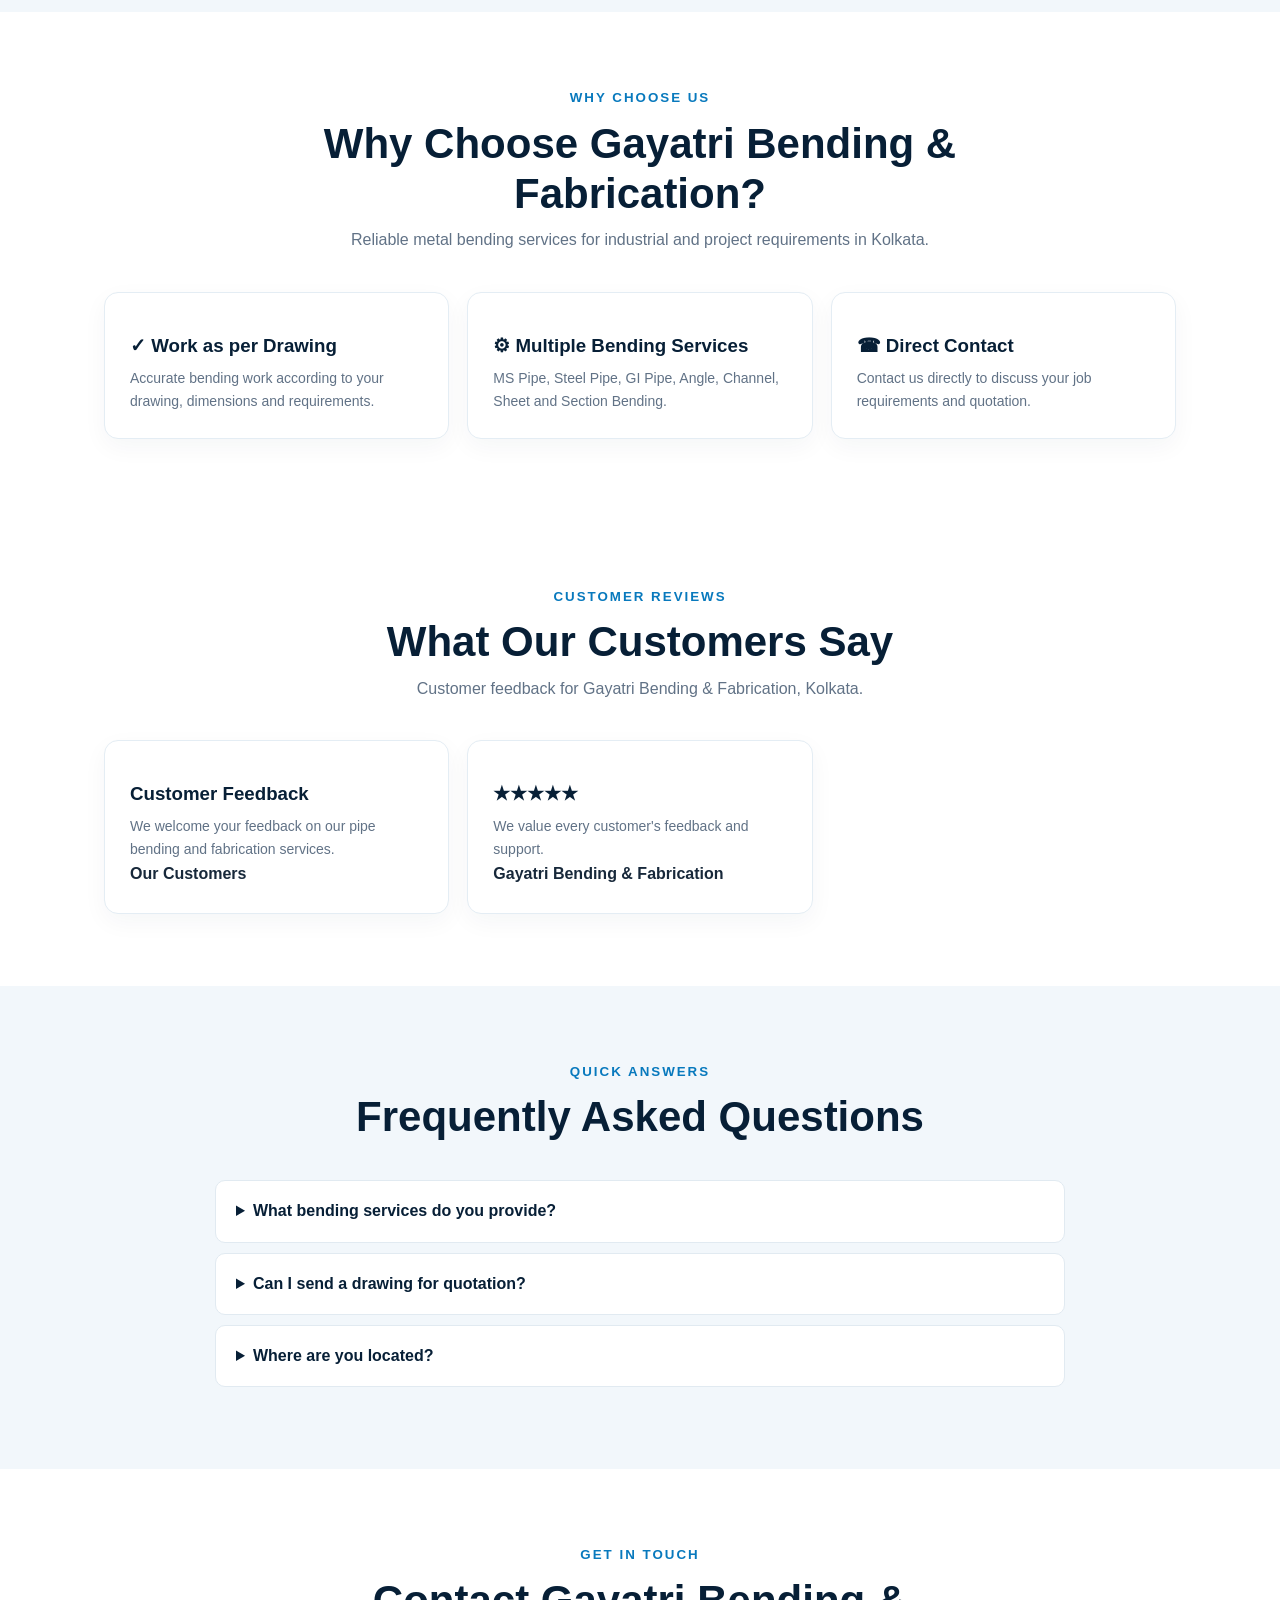
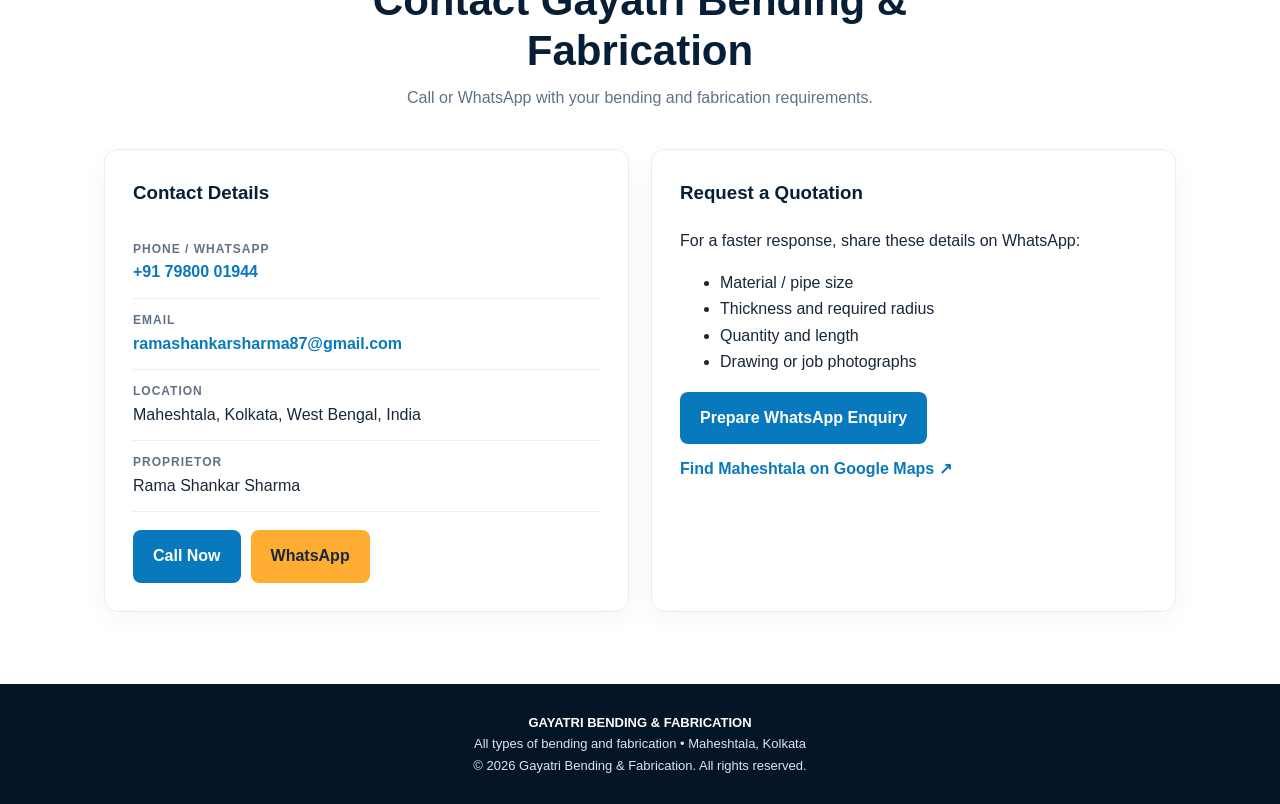
==== commit 99d3d9f9: "Update index.html" ====
--- a/index.html
+++ b/index.html
@@ -118,8 +118,9 @@
   </div>
   <div class="services">
     <article class="service">
-      <h3>★★★★★</h3>
-      <p>Read genuine customer feedback about our bending and fabrication work.</p>
+     <h3>Customer Feedback</h3>
+<p>We welcome your feedback on our pipe bending and fabrication services.</p> 
+      
       <b>Our Customers</b>
     </article>
     <article class="service">
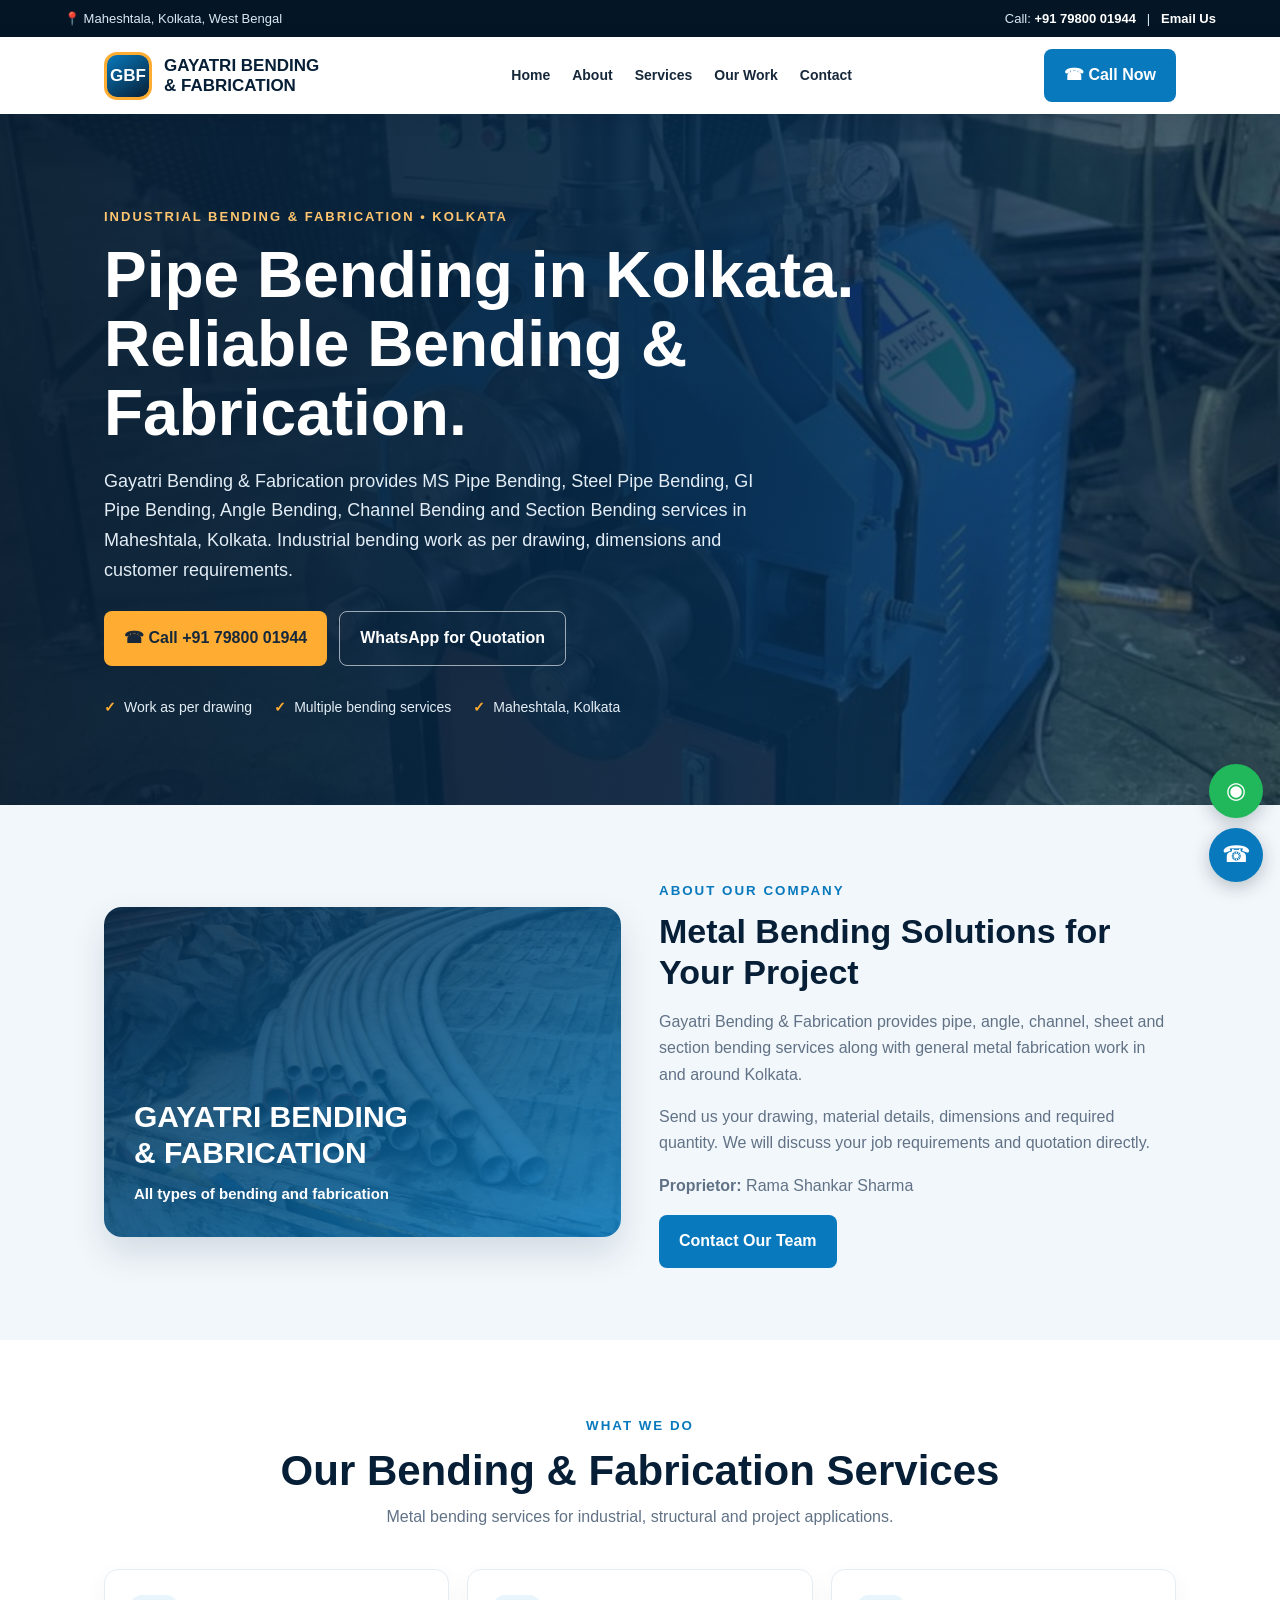
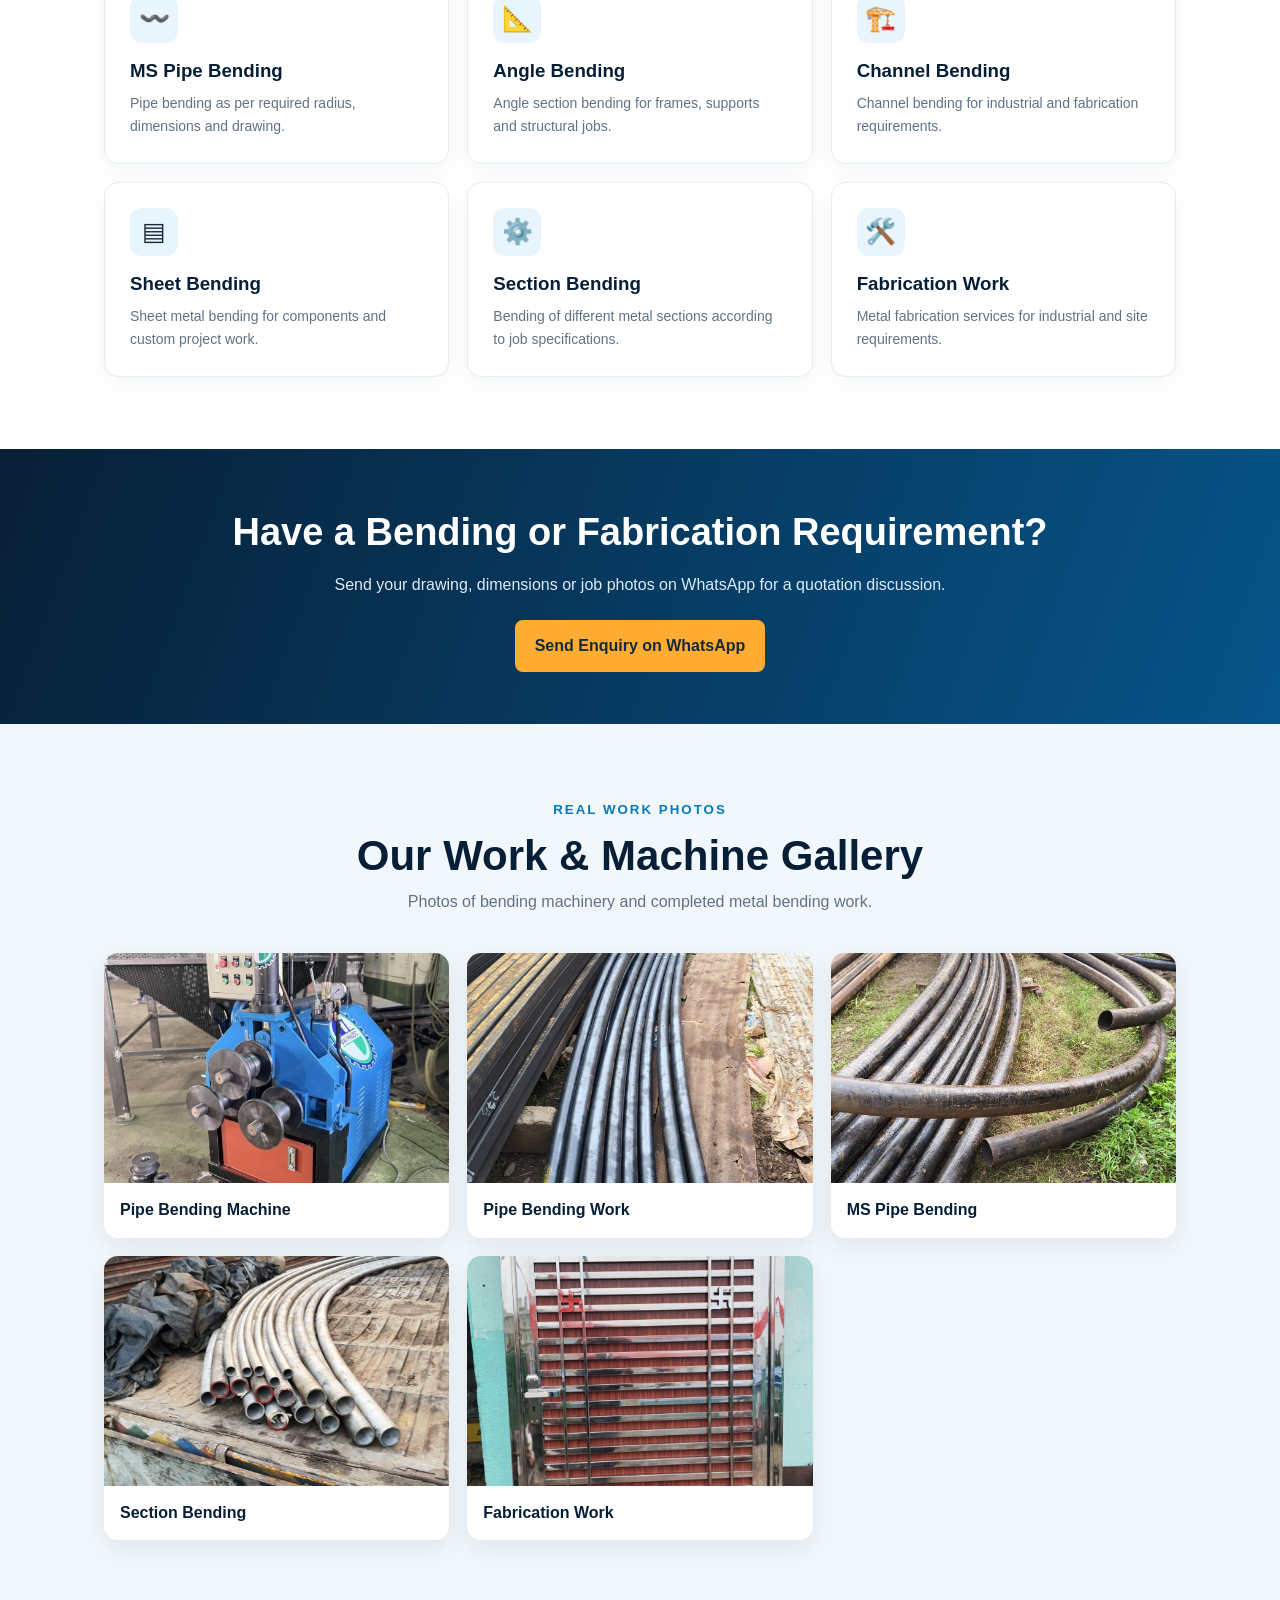
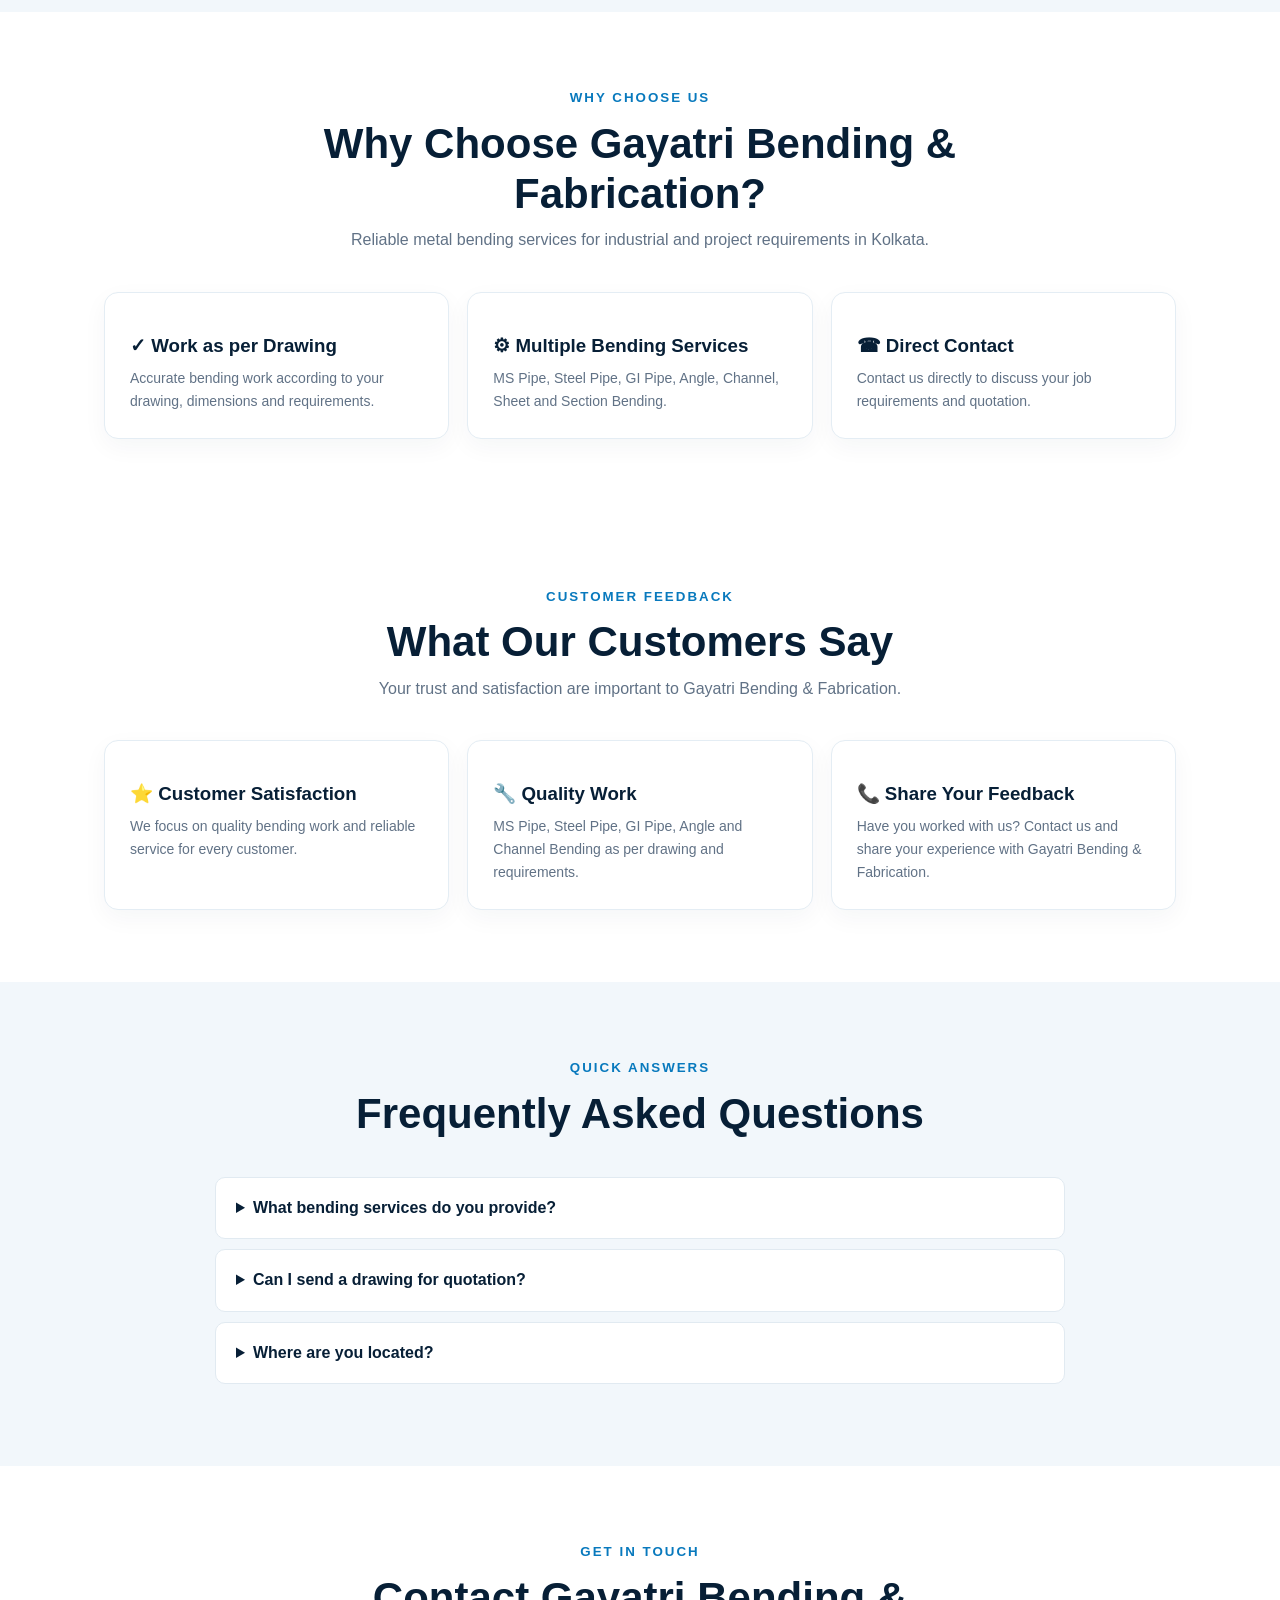
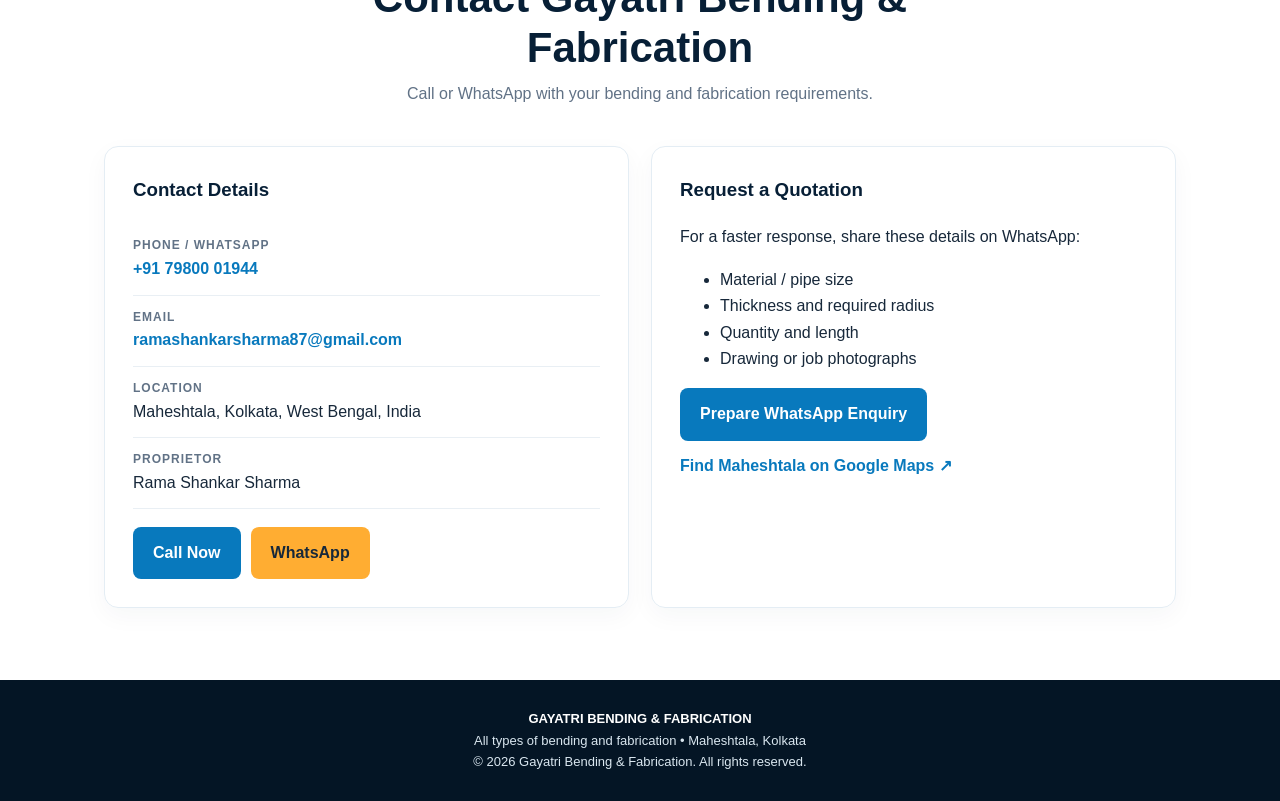
==== commit 7f216c7e: "Update index.html" ====
--- a/index.html
+++ b/index.html
@@ -112,24 +112,43 @@
 </section>
  <section class="section">
   <div class="heading">
-    <small>CUSTOMER REVIEWS</small>
+    <small>CUSTOMER FEEDBACK</small>
     <h2>What Our Customers Say</h2>
-    <p>Customer feedback for Gayatri Bending & Fabrication, Kolkata.</p>
+    <p>
+      Your trust and satisfaction are important to
+      Gayatri Bending & Fabrication.
+    </p>
   </div>
+
   <div class="services">
+
     <article class="service">
-     <h3>Customer Feedback</h3>
-<p>We welcome your feedback on our pipe bending and fabrication services.</p> 
-      
-      <b>Our Customers</b>
+      <h3>⭐ Customer Satisfaction</h3>
+      <p>
+        We focus on quality bending work and reliable
+        service for every customer.
+      </p>
     </article>
+
     <article class="service">
-      <h3>★★★★★</h3>
-      <p>We value every customer's feedback and support.</p>
-      <b>Gayatri Bending & Fabrication</b>
+      <h3>🔧 Quality Work</h3>
+      <p>
+        MS Pipe, Steel Pipe, GI Pipe, Angle and Channel
+        Bending as per drawing and requirements.
+      </p>
     </article>
+
+    <article class="service">
+      <h3>📞 Share Your Feedback</h3>
+      <p>
+        Have you worked with us? Contact us and share
+        your experience with Gayatri Bending & Fabrication.
+      </p>
+    </article>
+
   </div>
- </section> 
+</section>
+  
       
     
       
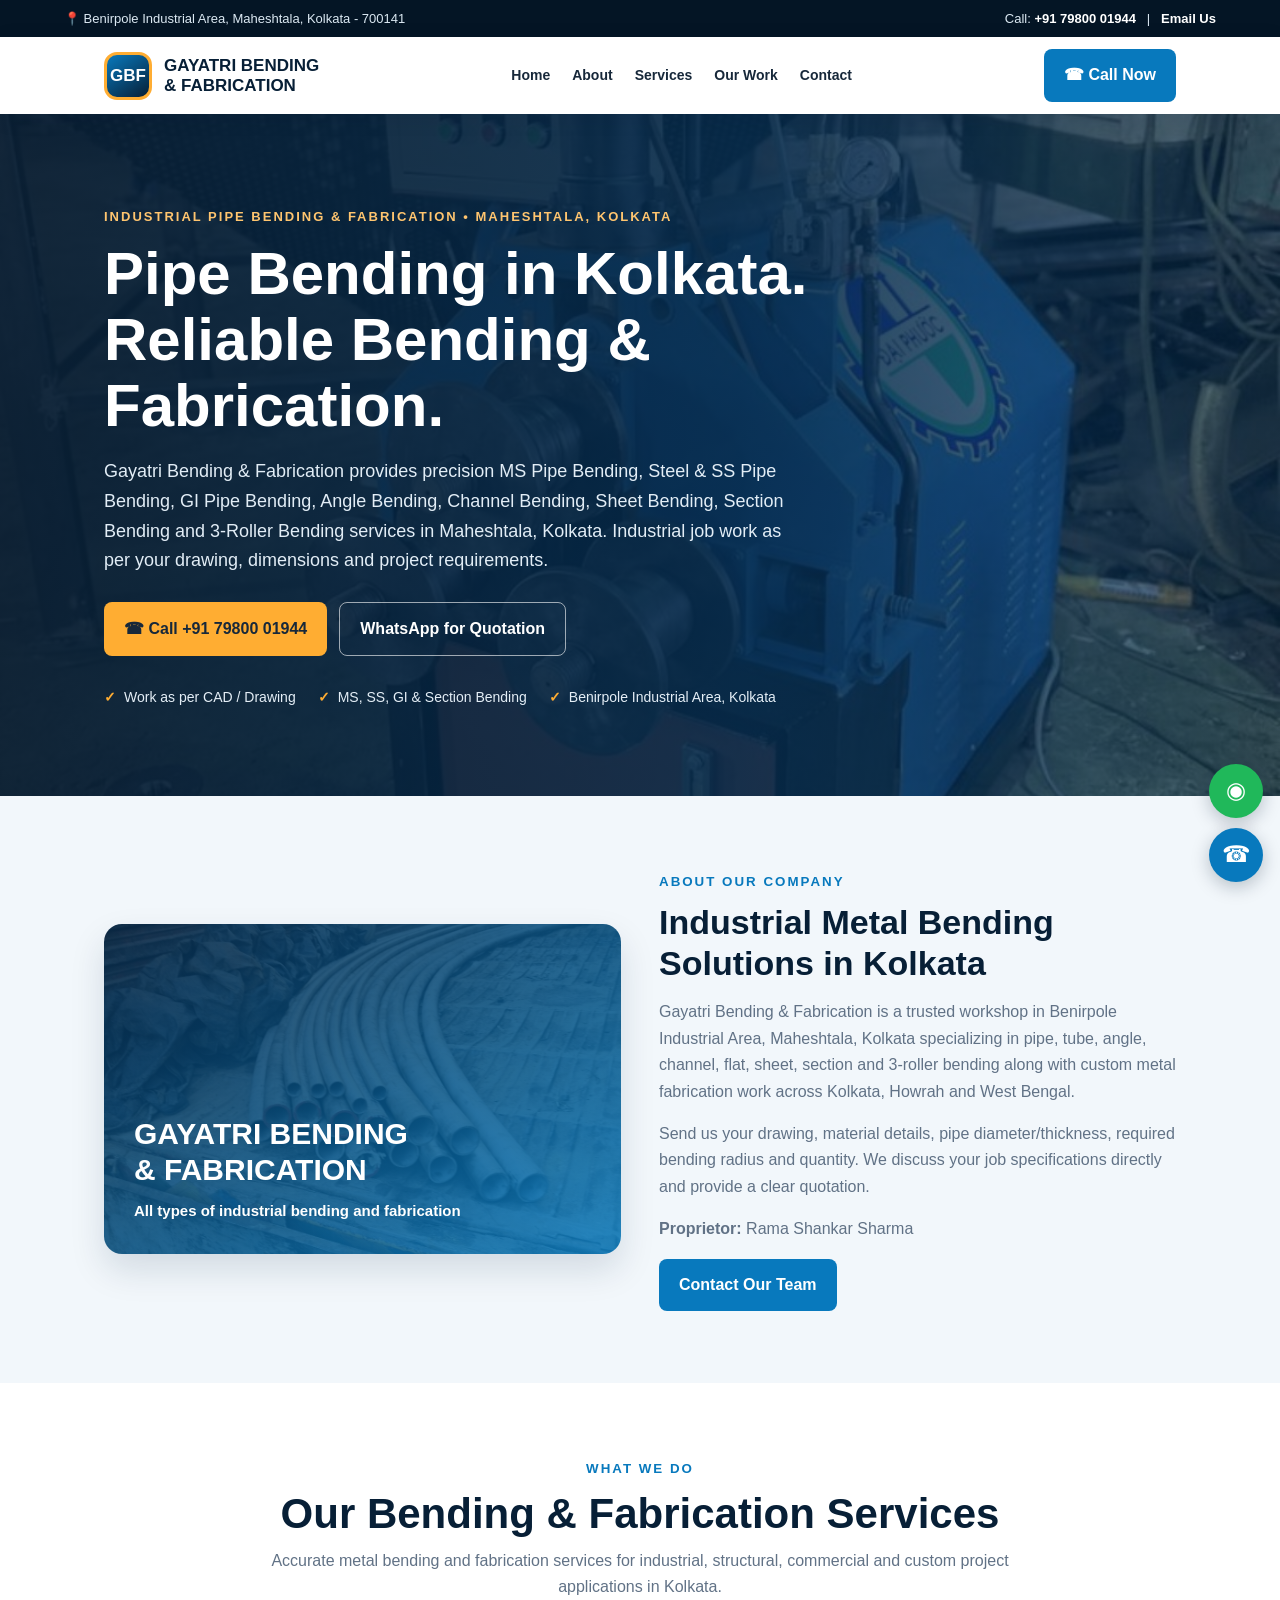
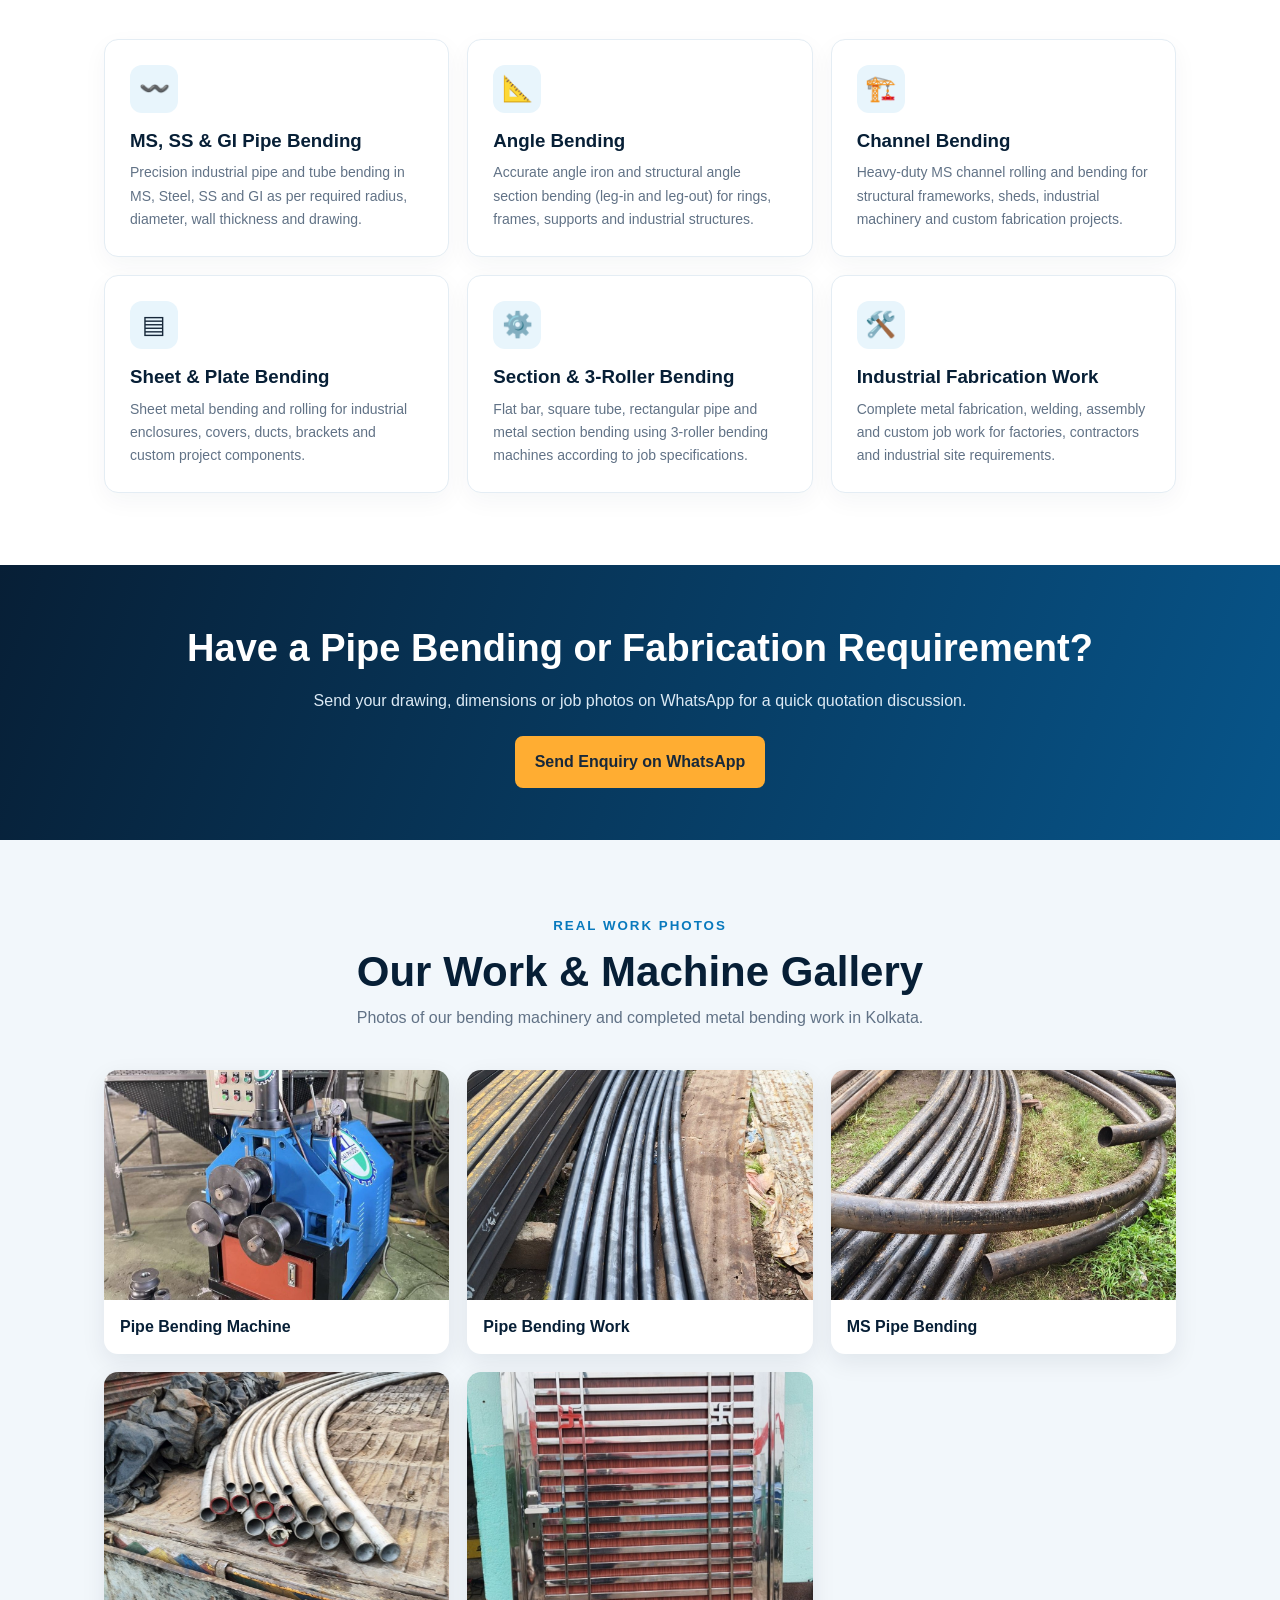
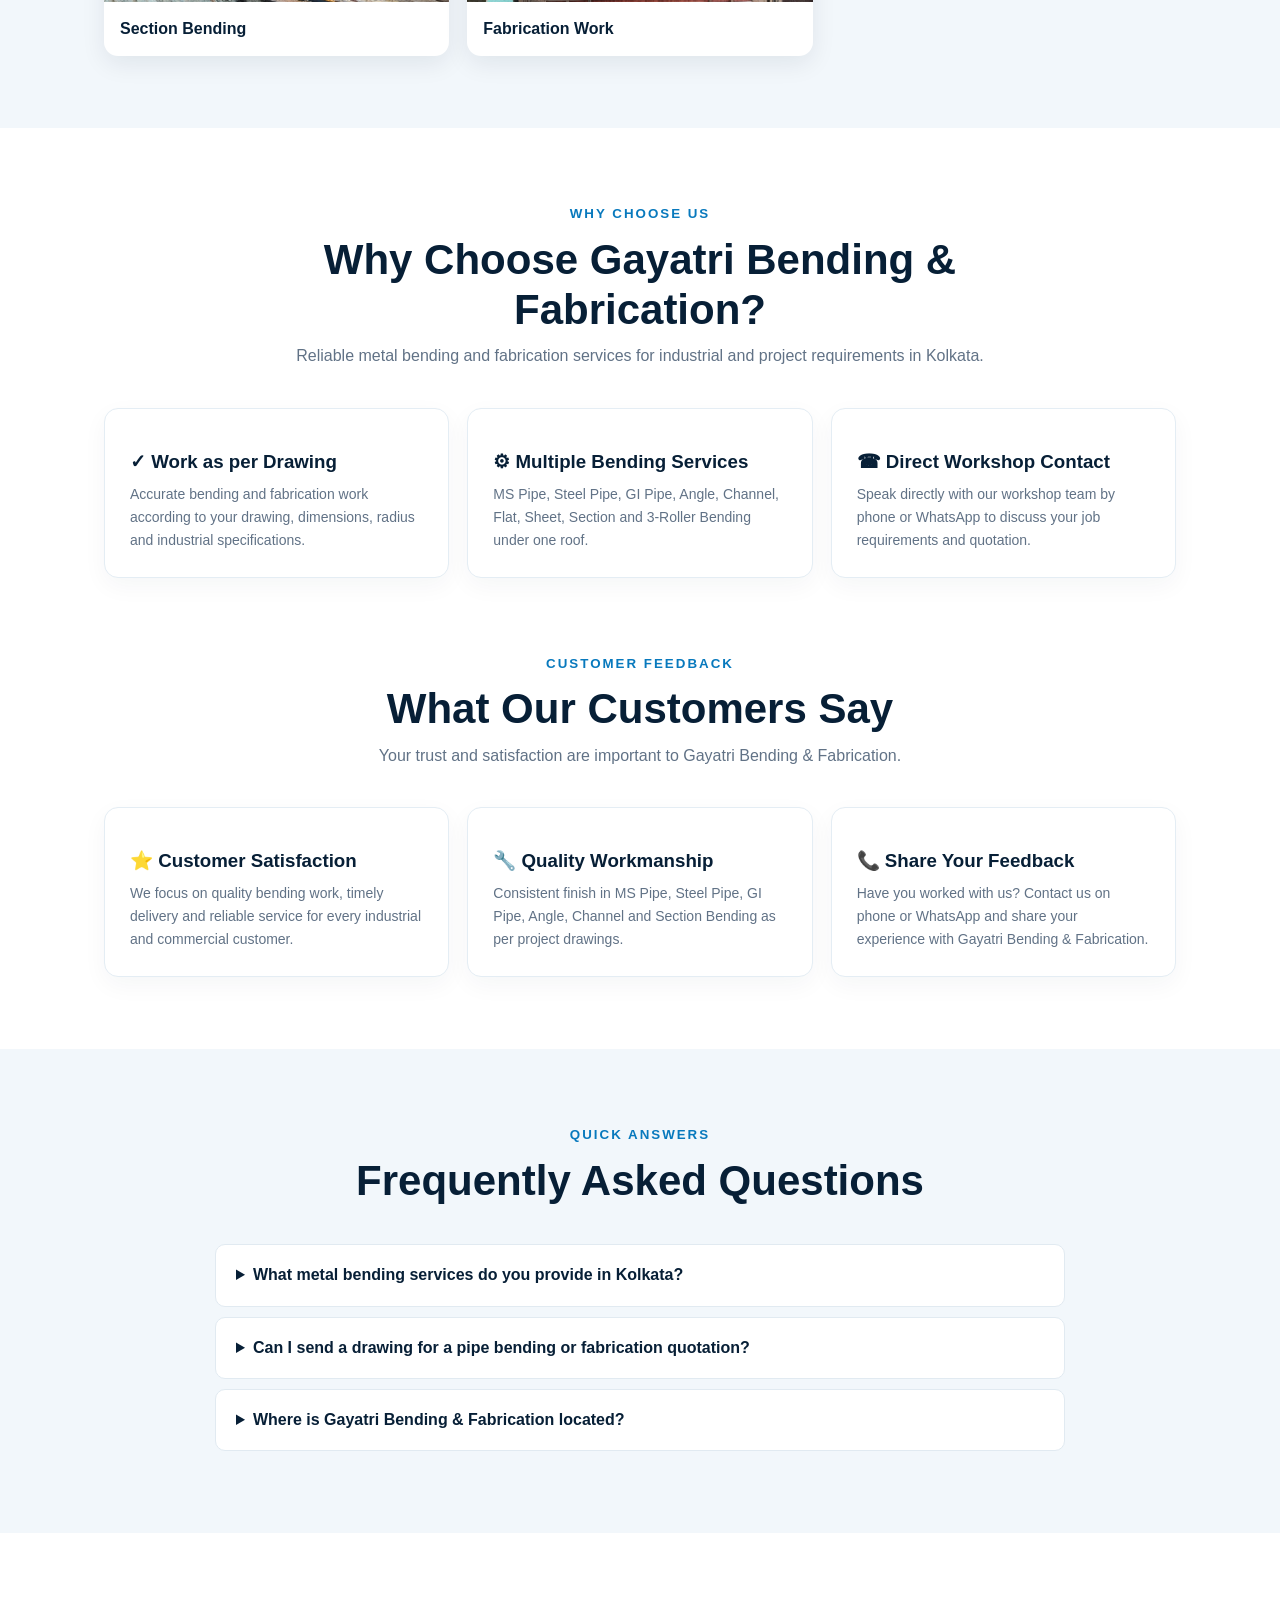
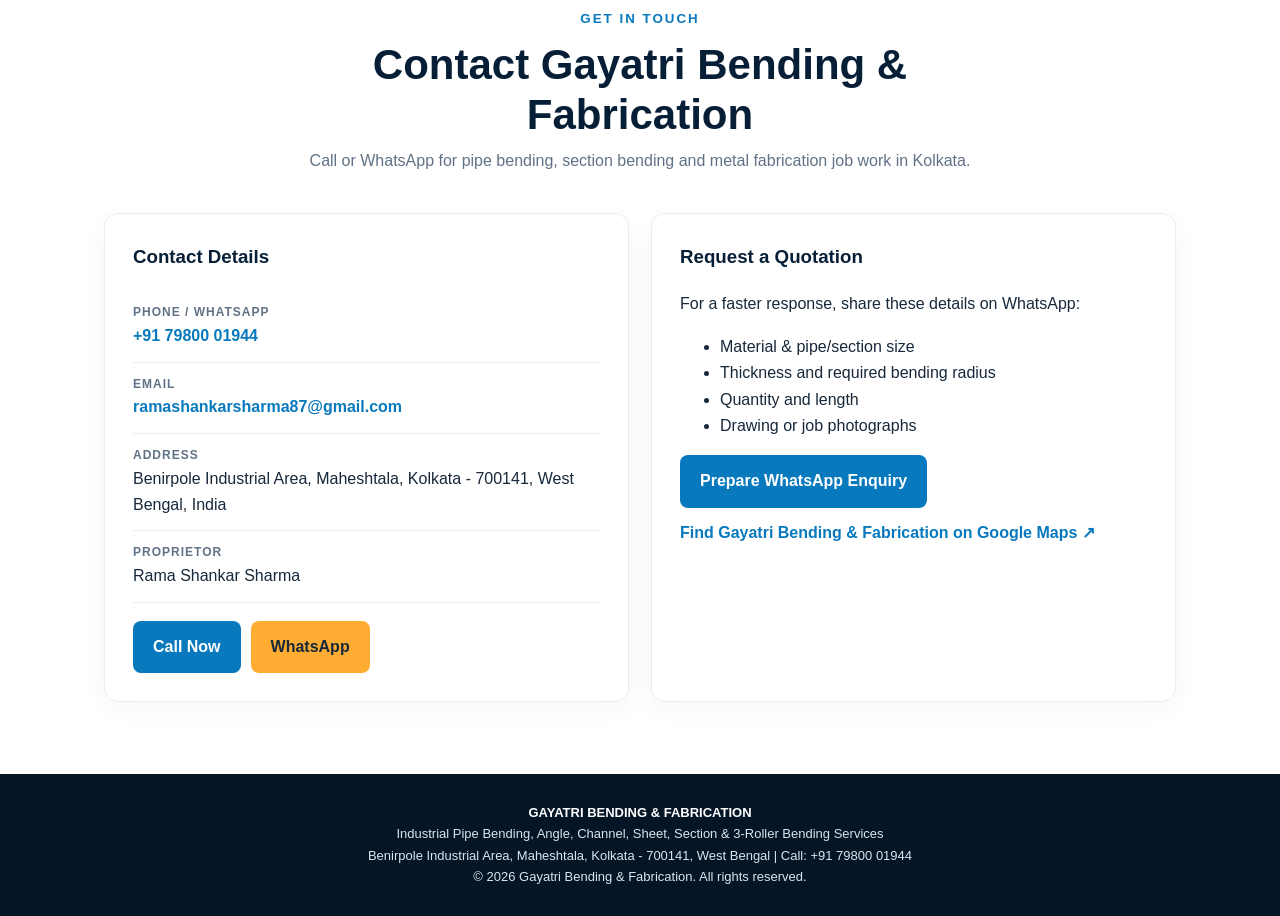
==== commit efac647d: "Update index.html" ====
--- a/index.html
+++ b/index.html
@@ -4,13 +4,13 @@
 <meta charset="utf-8">
 <meta name="viewport" content="width=device-width, initial-scale=1">
 <meta name="theme-color" content="#071f36">
-<title>Pipe Bending & Fabrication in Kolkata | Gayatri Bending & Fabrication</title>
-<meta name="description" content="Gayatri Bending & Fabrication, Maheshtala Kolkata offers professional pipe bending, angle bending, channel bending, sheet bending and industrial fabrication services.">
+<title>Pipe Bending &amp; Metal Fabrication in Kolkata | Gayatri Bending &amp; Fabrication</title>
+<meta name="description" content="Gayatri Bending &amp; Fabrication in Maheshtala, Kolkata offers MS, SS &amp; GI pipe bending, angle bending, channel bending, sheet bending, 3-roller bending and industrial metal fabrication services. Call +91 79800 01944.">
 <meta name="robots" content="index,follow,max-image-preview:large">
 <link rel="canonical" href="https://gayatribending.in/">
 <meta property="og:type" content="website">
-<meta property="og:title" content="Gayatri Bending & Fabrication | Kolkata">
-<meta property="og:description" content="Pipe, angle, channel, sheet and section bending with fabrication services in Maheshtala, Kolkata.">
+<meta property="og:title" content="Pipe Bending &amp; Fabrication in Kolkata | Gayatri Bending &amp; Fabrication">
+<meta property="og:description" content="Industrial MS/SS/GI pipe, angle, channel, sheet, section and 3-roller bending with metal fabrication services in Maheshtala, Kolkata.">
 <meta property="og:url" content="https://gayatribending.in/">
 <meta property="og:image" content="https://gayatribending.in/images/machine-1.jpg">
 <meta name="twitter:card" content="summary_large_image">
@@ -20,13 +20,21 @@
   "@type":"LocalBusiness",
   "name":"Gayatri Bending & Fabrication",
   "url":"https://gayatribending.in/",
+  "image":"https://gayatribending.in/images/machine-1.jpg",
   "telephone":"+917980001944",
   "email":"ramashankarsharma87@gmail.com",
-  "description":"Pipe bending, angle bending, channel bending, sheet bending, section bending and fabrication services.",
-  "address":{"@type":"PostalAddress","addressLocality":"Maheshtala","addressRegion":"West Bengal","addressCountry":"IN"},
-  "areaServed":["Maheshtala","Kolkata","West Bengal"],
+  "description":"Industrial MS, SS and GI pipe bending, angle bending, channel bending, sheet bending, section bending, 3-roller bending and metal fabrication services in Maheshtala, Kolkata.",
+  "address":{
+    "@type":"PostalAddress",
+    "streetAddress":"Benirpole Industrial Area",
+    "addressLocality":"Maheshtala, Kolkata",
+    "addressRegion":"West Bengal",
+    "postalCode":"700141",
+    "addressCountry":"IN"
+  },
+  "areaServed":["Maheshtala","Kolkata","Howrah","West Bengal"],
   "founder":{"@type":"Person","name":"Rama Shankar Sharma"},
-  "knowsAbout":["MS Pipe Bending","Angle Bending","Channel Bending","Sheet Bending","Section Bending","Metal Fabrication"]
+  "knowsAbout":["MS Pipe Bending","Steel Pipe Bending","GI Pipe Bending","Angle Bending","Channel Bending","Sheet Bending","Section Bending","3-Roller Bending","Metal Fabrication"]
 }
 </script>
 <style>
@@ -34,154 +42,249 @@
 *{box-sizing:border-box}html{scroll-behavior:smooth;scroll-padding-top:85px}body{margin:0;font-family:Arial,Helvetica,sans-serif;color:var(--ink);line-height:1.65}a{text-decoration:none;color:inherit}img{max-width:100%}
 .topbar{background:#041525;color:#dce9f3;padding:8px 5%;font-size:13px;display:flex;justify-content:space-between;gap:8px;flex-wrap:wrap}.topbar a{color:#fff;font-weight:700}
 header{position:sticky;top:0;z-index:50;background:#fff;box-shadow:0 4px 20px #001b3218}.nav{max-width:1200px;margin:auto;padding:12px 5%;display:flex;align-items:center;justify-content:space-between;gap:18px}.brand{display:flex;align-items:center;gap:12px;color:var(--navy);font-weight:900;line-height:1.15;font-size:17px}.logo{height:48px;width:48px;border-radius:13px;background:linear-gradient(145deg,var(--blue),var(--navy));border:3px solid var(--orange);display:grid;place-items:center;color:white;font-size:17px}.navlinks{display:flex;align-items:center;gap:22px;font-size:14px;font-weight:700}.navlinks a:hover{color:var(--blue)}.btn{display:inline-flex;align-items:center;justify-content:center;gap:8px;padding:13px 20px;border-radius:8px;font-weight:800;border:0;cursor:pointer;transition:.2s}.btn:hover{transform:translateY(-2px);filter:brightness(1.05)}.blue{background:var(--blue);color:white}.orange{background:var(--orange);color:#17283a}.outline{border:1px solid #ffffff99;color:white}
-.hero{position:relative;overflow:hidden;background:linear-gradient(90deg,#041a2fee 0%,#062b4be8 58%,#062b4b99 100%),url('images/machine-1.jpg') center/cover;color:#fff}.hero-inner{max-width:1200px;margin:auto;padding:92px 5% 86px;position:relative}.eyebrow{color:#ffc56f;font-weight:900;letter-spacing:2px;text-transform:uppercase;font-size:13px}.hero h1{font-size:clamp(36px,5.5vw,64px);line-height:1.08;max-width:780px;margin:14px 0}.hero p{font-size:18px;color:#e2edf6;max-width:680px}.actions{display:flex;gap:12px;flex-wrap:wrap;margin-top:26px}.proof{display:flex;gap:22px;flex-wrap:wrap;margin-top:30px;font-size:14px;color:#e4eef6}.proof span:before{content:"✓";color:var(--orange);font-weight:900;margin-right:8px}
+.hero{position:relative;overflow:hidden;background:linear-gradient(90deg,#041a2fee 0%,#062b4be8 58%,#062b4b99 100%),url('images/machine-1.jpg') center/cover;color:#fff}.hero-inner{max-width:1200px;margin:auto;padding:92px 5% 86px;position:relative}.eyebrow{color:#ffc56f;font-weight:900;letter-spacing:2px;text-transform:uppercase;font-size:13px}.hero h1{font-size:clamp(34px,5.2vw,60px);line-height:1.1;max-width:820px;margin:14px 0}.hero p{font-size:18px;color:#e2edf6;max-width:700px}.actions{display:flex;gap:12px;flex-wrap:wrap;margin-top:26px}.proof{display:flex;gap:22px;flex-wrap:wrap;margin-top:30px;font-size:14px;color:#e4eef6}.proof span:before{content:"✓";color:var(--orange);font-weight:900;margin-right:8px}
 .section{max-width:1200px;margin:auto;padding:72px 5%}.heading{text-align:center;max-width:760px;margin:0 auto 38px}.heading small{color:var(--blue);font-weight:900;letter-spacing:2px;text-transform:uppercase}.heading h2{font-size:clamp(28px,4vw,42px);line-height:1.2;color:var(--navy);margin:8px 0}.heading p{color:var(--muted);margin:0}.about{background:var(--pale)}.aboutgrid{display:grid;grid-template-columns:1fr 1fr;gap:38px;align-items:center}.aboutvisual{min-height:330px;border-radius:18px;background:linear-gradient(145deg,#062847dd,#0879bddd),url('images/section-1.jpg') center/cover;display:flex;align-items:end;padding:30px;color:#fff;box-shadow:0 16px 35px #08274422}.aboutvisual strong{font-size:30px;line-height:1.2}.aboutcopy h2{font-size:34px;line-height:1.2;color:var(--navy);margin:8px 0 14px}.aboutcopy p{color:var(--muted)}.services{display:grid;grid-template-columns:repeat(3,1fr);gap:18px}.service{padding:25px;border:1px solid #e4edf4;border-radius:14px;background:white;box-shadow:0 8px 25px #0827440b}.serviceicon{height:48px;width:48px;border-radius:12px;background:#e8f5fc;display:grid;place-items:center;font-size:25px}.service h3{color:var(--navy);margin:13px 0 5px}.service p{color:var(--muted);font-size:14px;margin:0}
 .ctaband{background:linear-gradient(110deg,#071f36,#07558a);color:#fff;text-align:center;padding:52px 5%}.ctaband h2{font-size:clamp(26px,4vw,38px);margin:0 0 8px}.ctaband p{color:#dceaf5;margin:0 0 22px}.gallery{background:var(--pale)}.gallerygrid{display:grid;grid-template-columns:repeat(3,1fr);gap:18px}.gallerycard{margin:0;background:white;border-radius:14px;overflow:hidden;box-shadow:0 8px 24px #001b3214}.gallerycard img{width:100%;height:230px;object-fit:cover;display:block;background:#e5edf3}.gallerycard figcaption{padding:14px 16px;font-weight:800;color:var(--navy)}
-.whygrid{display:grid;grid-template-columns:repeat(3,1fr);gap:18px}.why{padding:24px;background:var(--pale);border-radius:12px}.why h3{margin:0 0 6px;color:var(--navy)}.why p{margin:0;color:var(--muted);font-size:14px}
 .faq{background:var(--pale)}.faqs{max-width:850px;margin:auto}.faqs details{background:#fff;border:1px solid #e1eaf1;border-radius:10px;padding:17px 20px;margin:10px 0}.faqs summary{font-weight:800;color:var(--navy);cursor:pointer}.faqs p{color:var(--muted);margin-bottom:0}
 .contact{background:#fff}.contactgrid{display:grid;grid-template-columns:1fr 1fr;gap:22px}.contactbox{padding:28px;border:1px solid #e4edf4;border-radius:14px;box-shadow:0 8px 25px #0827440a}.contactbox h3{color:var(--navy);margin-top:0}.contactitem{padding:12px 0;border-bottom:1px solid #e9eff4}.contactitem b{display:block;font-size:12px;color:var(--muted);text-transform:uppercase;letter-spacing:1px}.contactitem a{color:var(--blue);font-weight:800;overflow-wrap:anywhere}.contactactions{display:flex;gap:10px;flex-wrap:wrap;margin-top:18px}.maplink{display:inline-block;margin-top:12px;color:var(--blue);font-weight:800}.footer{background:#041525;color:#d9e6ef;text-align:center;padding:28px 5%;font-size:13px}.footer strong{color:#fff}.float{position:fixed;right:17px;bottom:18px;z-index:60;display:flex;flex-direction:column;gap:10px}.float a{height:54px;width:54px;border-radius:50%;display:grid;place-items:center;color:#fff;font-size:23px;box-shadow:0 5px 18px #001a3040}.float .wa{background:var(--green)}.float .call{background:var(--blue)}
-@media(max-width:850px){.navlinks{display:none}.aboutgrid,.contactgrid{grid-template-columns:1fr}.services,.whygrid{grid-template-columns:repeat(2,1fr)}.gallerygrid{grid-template-columns:repeat(2,1fr)}.hero-inner{padding:72px 5%}}
-@media(max-width:560px){.topbar{justify-content:center;text-align:center}.brand{font-size:14px}.logo{height:43px;width:43px}.nav{padding:10px 4%}.nav>.btn{padding:11px 13px;font-size:13px}.hero h1{font-size:38px}.hero p{font-size:16px}.actions .btn{width:100%}.services,.whygrid,.gallerygrid{grid-template-columns:1fr}.gallerycard img{height:220px}.section{padding:55px 5%}.float{right:12px;bottom:12px}}
+@media(max-width:850px){.navlinks{display:none}.aboutgrid,.contactgrid{grid-template-columns:1fr}.services,.gallerygrid{grid-template-columns:repeat(2,1fr)}.hero-inner{padding:72px 5%}}
+@media(max-width:560px){.topbar{justify-content:center;text-align:center}.brand{font-size:14px}.logo{height:43px;width:43px}.nav{padding:10px 4%}.nav>.btn{padding:11px 13px;font-size:13px}.hero h1{font-size:34px}.hero p{font-size:16px}.actions .btn{width:100%}.services,.gallerygrid{grid-template-columns:1fr}.gallerycard img{height:220px}.section{padding:55px 5%}.float{right:12px;bottom:12px}}
 </style>
 </head>
 <body>
-<div class="topbar"><span>📍 Maheshtala, Kolkata, West Bengal</span><span>Call: <a href="tel:+917980001944">+91 79800 01944</a> &nbsp; | &nbsp; <a href="mailto:ramashankarsharma87@gmail.com">Email Us</a></span></div>
-<header><div class="nav">
-<a class="brand" href="#home"><span class="logo">GBF</span><span>GAYATRI BENDING<br>&amp; FABRICATION</span></a>
-<nav class="navlinks"><a href="#home">Home</a><a href="#about">About</a><a href="#services">Services</a><a href="#gallery">Our Work</a><a href="#contact">Contact</a></nav>
-<a class="btn blue" href="tel:+917980001944">☎ Call Now</a>
-</div></header>
+<div class="topbar">
+  <span>📍 Benirpole Industrial Area, Maheshtala, Kolkata - 700141</span>
+  <span>Call: <a href="tel:+917980001944">+91 79800 01944</a> &nbsp; | &nbsp; <a href="mailto:ramashankarsharma87@gmail.com">Email Us</a></span>
+</div>
+
+<header>
+  <div class="nav">
+    <a class="brand" href="#home"><span class="logo">GBF</span><span>GAYATRI BENDING<br>&amp; FABRICATION</span></a>
+    <nav class="navlinks">
+      <a href="#home">Home</a>
+      <a href="#about">About</a>
+      <a href="#services">Services</a>
+      <a href="#gallery">Our Work</a>
+      <a href="#contact">Contact</a>
+    </nav>
+    <a class="btn blue" href="tel:+917980001944">☎ Call Now</a>
+  </div>
+</header>
+
 <main>
-<section class="hero" id="home"><div class="hero-inner">
-<div class="eyebrow">Industrial Bending &amp; Fabrication • Kolkata</div>
-<h1>Pipe Bending in Kolkata.<br>Reliable Bending & Fabrication.</h1>
-<p>
-Gayatri Bending & Fabrication provides MS Pipe Bending,
-Steel Pipe Bending, GI Pipe Bending, Angle Bending,
-Channel Bending and Section Bending services in Maheshtala,
-Kolkata. Industrial bending work as per drawing,
-dimensions and customer requirements.
-</p>
-<div class="actions"><a class="btn orange" href="tel:+917980001944">☎ Call +91 79800 01944</a><a class="btn outline" href="https://wa.me/917980001944?text=Hello%20Gayatri%20Bending%20%26%20Fabrication%2C%20I%20need%20a%20quotation." target="_blank" rel="noopener">WhatsApp for Quotation</a></div>
-<div class="proof"><span>Work as per drawing</span><span>Multiple bending services</span><span>Maheshtala, Kolkata</span></div>
-</div></section>
-<section class="about"><div class="section aboutgrid" id="about">
-<div class="aboutvisual"><strong>GAYATRI BENDING<br>&amp; FABRICATION<br><small style="font-size:15px;font-weight:600">All types of bending and fabrication</small></strong></div>
-<div class="aboutcopy"><small style="color:#0879bd;font-weight:900;letter-spacing:2px">ABOUT OUR COMPANY</small><h2>Metal Bending Solutions for Your Project</h2><p>Gayatri Bending &amp; Fabrication provides pipe, angle, channel, sheet and section bending services along with general metal fabrication work in and around Kolkata.</p><p>Send us your drawing, material details, dimensions and required quantity. We will discuss your job requirements and quotation directly.</p><p><strong>Proprietor:</strong> Rama Shankar Sharma</p><a class="btn blue" href="#contact">Contact Our Team</a></div>
-</div></section>
-<section class="section" id="services"><div class="heading"><small>What We Do</small><h2>Our Bending &amp; Fabrication Services</h2><p>Metal bending services for industrial, structural and project applications.</p></div>
-<div class="services">
-<article class="service"><div class="serviceicon">〰️</div><h3>MS Pipe Bending</h3><p>Pipe bending as per required radius, dimensions and drawing.</p></article>
-<article class="service"><div class="serviceicon">📐</div><h3>Angle Bending</h3><p>Angle section bending for frames, supports and structural jobs.</p></article>
-<article class="service"><div class="serviceicon">🏗️</div><h3>Channel Bending</h3><p>Channel bending for industrial and fabrication requirements.</p></article>
-<article class="service"><div class="serviceicon">▤</div><h3>Sheet Bending</h3><p>Sheet metal bending for components and custom project work.</p></article>
-<article class="service"><div class="serviceicon">⚙️</div><h3>Section Bending</h3><p>Bending of different metal sections according to job specifications.</p></article>
-<article class="service"><div class="serviceicon">🛠️</div><h3>Fabrication Work</h3><p>Metal fabrication services for industrial and site requirements.</p></article>
-</div></section>
-<section class="ctaband"><h2>Have a Bending or Fabrication Requirement?</h2><p>Send your drawing, dimensions or job photos on WhatsApp for a quotation discussion.</p><a class="btn orange" href="https://wa.me/917980001944?text=Hello%2C%20I%20want%20a%20quotation%20for%20bending%20or%20fabrication%20work." target="_blank" rel="noopener">Send Enquiry on WhatsApp</a></section>
-<section class="gallery"><div class="section" id="gallery"><div class="heading"><small>Real Work Photos</small><h2>Our Work &amp; Machine Gallery</h2><p>Photos of bending machinery and completed metal bending work.</p></div>
-<div class="gallerygrid">
-<figure class="gallerycard"><img src="images/machine-1.jpg" alt="Pipe bending machine at Gayatri Bending and Fabrication" loading="lazy"><figcaption>Pipe Bending Machine</figcaption></figure>
-<figure class="gallerycard"><img src="images/pipe-1.jpg" alt="Pipe bending work in Kolkata" loading="lazy"><figcaption>Pipe Bending Work</figcaption></figure>
-<figure class="gallerycard"><img src="images/pipe-2.jpg" alt="MS pipe bending work" loading="lazy"><figcaption>MS Pipe Bending</figcaption></figure>
-<figure class="gallerycard"><img src="images/section-1.jpg" alt="Metal section bending work" loading="lazy"><figcaption>Section Bending</figcaption></figure>
-<figure class="gallerycard"><img src="images/fabrication-1.jpg" alt="Metal fabrication work" loading="lazy"><figcaption>Fabrication Work</figcaption></figure>
-</div></section><section class="section">
-  <div class="heading">
-    <small>WHY CHOOSE US</small>
-    <h2>Why Choose Gayatri Bending & Fabrication?</h2>
-    <p>Reliable metal bending services for industrial and project requirements in Kolkata.</p>
-  </div>
-
-  <div class="services">
-    <article class="service">
-      <h3>✓ Work as per Drawing</h3>
-      <p>Accurate bending work according to your drawing, dimensions and requirements.</p>
-    </article>
-
-    <article class="service">
-      <h3>⚙ Multiple Bending Services</h3>
-      <p>MS Pipe, Steel Pipe, GI Pipe, Angle, Channel, Sheet and Section Bending.</p>
-    </article>
-
-    <article class="service">
-      <h3>☎ Direct Contact</h3>
-      <p>Contact us directly to discuss your job requirements and quotation.</p>
-    </article>
-  </div>
-</section>
- <section class="section">
-  <div class="heading">
-    <small>CUSTOMER FEEDBACK</small>
-    <h2>What Our Customers Say</h2>
-    <p>
-      Your trust and satisfaction are important to
-      Gayatri Bending & Fabrication.
-    </p>
-  </div>
-
-  <div class="services">
-
-    <article class="service">
-      <h3>⭐ Customer Satisfaction</h3>
+  <section class="hero" id="home">
+    <div class="hero-inner">
+      <div class="eyebrow">Industrial Pipe Bending &amp; Fabrication • Maheshtala, Kolkata</div>
+      <h1>Pipe Bending in Kolkata.<br>Reliable Bending &amp; Fabrication.</h1>
       <p>
-        We focus on quality bending work and reliable
-        service for every customer.
+        Gayatri Bending &amp; Fabrication provides precision MS Pipe Bending, Steel &amp; SS Pipe Bending, GI Pipe Bending, Angle Bending, Channel Bending, Sheet Bending, Section Bending and 3-Roller Bending services in Maheshtala, Kolkata. Industrial job work as per your drawing, dimensions and project requirements.
       </p>
-    </article>
-
-    <article class="service">
-      <h3>🔧 Quality Work</h3>
-      <p>
-        MS Pipe, Steel Pipe, GI Pipe, Angle and Channel
-        Bending as per drawing and requirements.
-      </p>
-    </article>
-
-    <article class="service">
-      <h3>📞 Share Your Feedback</h3>
-      <p>
-        Have you worked with us? Contact us and share
-        your experience with Gayatri Bending & Fabrication.
-      </p>
-    </article>
-
-  </div>
-</section>
-  
-      
-    
-      
-
-
-  
-  
-  
-  
-    
-
-  
-    
-      
-
-    
-
-
-<section class="faq"><div class="section"><div class="heading"><small>Quick Answers</small><h2>Frequently Asked Questions</h2></div><div class="faqs">
-<details><summary>What bending services do you provide?</summary><p>We provide pipe, angle, channel, sheet and section bending, along with fabrication work.</p></details>
-<details><summary>Can I send a drawing for quotation?</summary><p>Yes. Send your drawing, dimensions, material details and quantity on WhatsApp for a quotation discussion.</p></details>
-<details><summary>Where are you located?</summary><p>We are based in Maheshtala, Kolkata, West Bengal.</p></details>
-</div></div></section>
-<section class="contact" id="contact"><div class="section"><div class="heading"><small>Get In Touch</small><h2>Contact Gayatri Bending &amp; Fabrication</h2><p>Call or WhatsApp with your bending and fabrication requirements.</p></div>
-<div class="contactgrid"><div class="contactbox"><h3>Contact Details</h3>
-<div class="contactitem"><b>Phone / WhatsApp</b><a href="tel:+917980001944">+91 79800 01944</a></div>
-<div class="contactitem"><b>Email</b><a href="mailto:ramashankarsharma87@gmail.com">ramashankarsharma87@gmail.com</a></div>
-<div class="contactitem"><b>Location</b>Maheshtala, Kolkata, West Bengal, India</div>
-<div class="contactitem"><b>Proprietor</b>Rama Shankar Sharma</div>
-<div class="contactactions"><a class="btn blue" href="tel:+917980001944">Call Now</a><a class="btn orange" href="https://wa.me/917980001944" target="_blank" rel="noopener">WhatsApp</a></div>
-</div><div class="contactbox"><h3>Request a Quotation</h3><p>For a faster response, share these details on WhatsApp:</p><ul><li>Material / pipe size</li><li>Thickness and required radius</li><li>Quantity and length</li><li>Drawing or job photographs</li></ul><a class="btn blue" href="https://wa.me/917980001944?text=Quotation%20Request%0A%0AMaterial%3A%0ASize%2FThickness%3A%0ARadius%3A%0AQuantity%3A%0ALength%3A" target="_blank" rel="noopener">Prepare WhatsApp Enquiry</a><br><a class="maplink" href="https://www.google.com/maps/search/?api=1&query=Maheshtala%2C%20Kolkata%2C%20West%20Bengal" target="_blank" rel="noopener">Find Maheshtala on Google Maps ↗</a></div></div></div></section>
+      <div class="actions">
+        <a class="btn orange" href="tel:+917980001944">☎ Call +91 79800 01944</a>
+        <a class="btn outline" href="https://wa.me/917980001944?text=Hello%20Gayatri%20Bending%20%26%20Fabrication%2C%20I%20need%20a%20quotation." target="_blank" rel="noopener">WhatsApp for Quotation</a>
+      </div>
+      <div class="proof">
+        <span>Work as per CAD / Drawing</span>
+        <span>MS, SS, GI &amp; Section Bending</span>
+        <span>Benirpole Industrial Area, Kolkata</span>
+      </div>
+    </div>
+  </section>
+
+  <section class="about">
+    <div class="section aboutgrid" id="about">
+      <div class="aboutvisual">
+        <strong>GAYATRI BENDING<br>&amp; FABRICATION<br><small style="font-size:15px;font-weight:600">All types of industrial bending and fabrication</small></strong>
+      </div>
+      <div class="aboutcopy">
+        <small style="color:#0879bd;font-weight:900;letter-spacing:2px">ABOUT OUR COMPANY</small>
+        <h2>Industrial Metal Bending Solutions in Kolkata</h2>
+        <p>Gayatri Bending &amp; Fabrication is a trusted workshop in Benirpole Industrial Area, Maheshtala, Kolkata specializing in pipe, tube, angle, channel, flat, sheet, section and 3-roller bending along with custom metal fabrication work across Kolkata, Howrah and West Bengal.</p>
+        <p>Send us your drawing, material details, pipe diameter/thickness, required bending radius and quantity. We discuss your job specifications directly and provide a clear quotation.</p>
+        <p><strong>Proprietor:</strong> Rama Shankar Sharma</p>
+        <a class="btn blue" href="#contact">Contact Our Team</a>
+      </div>
+    </div>
+  </section>
+
+  <section class="section" id="services">
+    <div class="heading">
+      <small>What We Do</small>
+      <h2>Our Bending &amp; Fabrication Services</h2>
+      <p>Accurate metal bending and fabrication services for industrial, structural, commercial and custom project applications in Kolkata.</p>
+    </div>
+    <div class="services">
+      <article class="service">
+        <div class="serviceicon">〰️</div>
+        <h3>MS, SS &amp; GI Pipe Bending</h3>
+        <p>Precision industrial pipe and tube bending in MS, Steel, SS and GI as per required radius, diameter, wall thickness and drawing.</p>
+      </article>
+      <article class="service">
+        <div class="serviceicon">📐</div>
+        <h3>Angle Bending</h3>
+        <p>Accurate angle iron and structural angle section bending (leg-in and leg-out) for rings, frames, supports and industrial structures.</p>
+      </article>
+      <article class="service">
+        <div class="serviceicon">🏗️</div>
+        <h3>Channel Bending</h3>
+        <p>Heavy-duty MS channel rolling and bending for structural frameworks, sheds, industrial machinery and custom fabrication projects.</p>
+      </article>
+      <article class="service">
+        <div class="serviceicon">▤</div>
+        <h3>Sheet &amp; Plate Bending</h3>
+        <p>Sheet metal bending and rolling for industrial enclosures, covers, ducts, brackets and custom project components.</p>
+      </article>
+      <article class="service">
+        <div class="serviceicon">⚙️</div>
+        <h3>Section &amp; 3-Roller Bending</h3>
+        <p>Flat bar, square tube, rectangular pipe and metal section bending using 3-roller bending machines according to job specifications.</p>
+      </article>
+      <article class="service">
+        <div class="serviceicon">🛠️</div>
+        <h3>Industrial Fabrication Work</h3>
+        <p>Complete metal fabrication, welding, assembly and custom job work for factories, contractors and industrial site requirements.</p>
+      </article>
+    </div>
+  </section>
+
+  <section class="ctaband">
+    <h2>Have a Pipe Bending or Fabrication Requirement?</h2>
+    <p>Send your drawing, dimensions or job photos on WhatsApp for a quick quotation discussion.</p>
+    <a class="btn orange" href="https://wa.me/917980001944?text=Hello%2C%20I%20want%20a%20quotation%20for%20bending%20or%20fabrication%20work." target="_blank" rel="noopener">Send Enquiry on WhatsApp</a>
+  </section>
+
+  <section class="gallery">
+    <div class="section" id="gallery">
+      <div class="heading">
+        <small>Real Work Photos</small>
+        <h2>Our Work &amp; Machine Gallery</h2>
+        <p>Photos of our bending machinery and completed metal bending work in Kolkata.</p>
+      </div>
+      <div class="gallerygrid">
+        <figure class="gallerycard"><img src="images/machine-1.jpg" alt="Pipe bending machine at Gayatri Bending and Fabrication Kolkata" loading="lazy"><figcaption>Pipe Bending Machine</figcaption></figure>
+        <figure class="gallerycard"><img src="images/pipe-1.jpg" alt="Industrial pipe bending work in Kolkata" loading="lazy"><figcaption>Pipe Bending Work</figcaption></figure>
+        <figure class="gallerycard"><img src="images/pipe-2.jpg" alt="MS pipe bending service in Maheshtala Kolkata" loading="lazy"><figcaption>MS Pipe Bending</figcaption></figure>
+        <figure class="gallerycard"><img src="images/section-1.jpg" alt="Metal section and angle bending work in Kolkata" loading="lazy"><figcaption>Section Bending</figcaption></figure>
+        <figure class="gallerycard"><img src="images/fabrication-1.jpg" alt="Industrial metal fabrication work in Maheshtala Kolkata" loading="lazy"><figcaption>Fabrication Work</figcaption></figure>
+      </div>
+    </div>
+  </section>
+
+  <section class="section">
+    <div class="heading">
+      <small>WHY CHOOSE US</small>
+      <h2>Why Choose Gayatri Bending &amp; Fabrication?</h2>
+      <p>Reliable metal bending and fabrication services for industrial and project requirements in Kolkata.</p>
+    </div>
+    <div class="services">
+      <article class="service">
+        <h3>✓ Work as per Drawing</h3>
+        <p>Accurate bending and fabrication work according to your drawing, dimensions, radius and industrial specifications.</p>
+      </article>
+      <article class="service">
+        <h3>⚙ Multiple Bending Services</h3>
+        <p>MS Pipe, Steel Pipe, GI Pipe, Angle, Channel, Flat, Sheet, Section and 3-Roller Bending under one roof.</p>
+      </article>
+      <article class="service">
+        <h3>☎ Direct Workshop Contact</h3>
+        <p>Speak directly with our workshop team by phone or WhatsApp to discuss your job requirements and quotation.</p>
+      </article>
+    </div>
+  </section>
+
+  <section class="section" style="padding-top:0">
+    <div class="heading">
+      <small>CUSTOMER FEEDBACK</small>
+      <h2>What Our Customers Say</h2>
+      <p>Your trust and satisfaction are important to Gayatri Bending &amp; Fabrication.</p>
+    </div>
+    <div class="services">
+      <article class="service">
+        <h3>⭐ Customer Satisfaction</h3>
+        <p>We focus on quality bending work, timely delivery and reliable service for every industrial and commercial customer.</p>
+      </article>
+      <article class="service">
+        <h3>🔧 Quality Workmanship</h3>
+        <p>Consistent finish in MS Pipe, Steel Pipe, GI Pipe, Angle, Channel and Section Bending as per project drawings.</p>
+      </article>
+      <article class="service">
+        <h3>📞 Share Your Feedback</h3>
+        <p>Have you worked with us? Contact us on phone or WhatsApp and share your experience with Gayatri Bending &amp; Fabrication.</p>
+      </article>
+    </div>
+  </section>
+
+  <section class="faq">
+    <div class="section">
+      <div class="heading">
+        <small>Quick Answers</small>
+        <h2>Frequently Asked Questions</h2>
+      </div>
+      <div class="faqs">
+        <details>
+          <summary>What metal bending services do you provide in Kolkata?</summary>
+          <p>We provide industrial MS, SS and GI pipe bending, tube bending, angle bending, channel bending, flat bending, sheet bending, section bending, 3-roller bending and custom metal fabrication work in Kolkata and West Bengal.</p>
+        </details>
+        <details>
+          <summary>Can I send a drawing for a pipe bending or fabrication quotation?</summary>
+          <p>Yes. Send your drawing, dimensions, pipe size/thickness, bending radius, material details and quantity on WhatsApp (+91 79800 01944) for a quick job discussion and quotation.</p>
+        </details>
+        <details>
+          <summary>Where is Gayatri Bending &amp; Fabrication located?</summary>
+          <p>Our workshop is located at Benirpole Industrial Area, Maheshtala, Kolkata - 700141, West Bengal. We serve industrial and commercial clients across Kolkata, Howrah and nearby areas.</p>
+        </details>
+      </div>
+    </div>
+  </section>
+
+  <section class="contact" id="contact">
+    <div class="section">
+      <div class="heading">
+        <small>Get In Touch</small>
+        <h2>Contact Gayatri Bending &amp; Fabrication</h2>
+        <p>Call or WhatsApp for pipe bending, section bending and metal fabrication job work in Kolkata.</p>
+      </div>
+      <div class="contactgrid">
+        <div class="contactbox">
+          <h3>Contact Details</h3>
+          <div class="contactitem"><b>Phone / WhatsApp</b><a href="tel:+917980001944">+91 79800 01944</a></div>
+          <div class="contactitem"><b>Email</b><a href="mailto:ramashankarsharma87@gmail.com">ramashankarsharma87@gmail.com</a></div>
+          <div class="contactitem"><b>Address</b>Benirpole Industrial Area, Maheshtala, Kolkata - 700141, West Bengal, India</div>
+          <div class="contactitem"><b>Proprietor</b>Rama Shankar Sharma</div>
+          <div class="contactactions">
+            <a class="btn blue" href="tel:+917980001944">Call Now</a>
+            <a class="btn orange" href="https://wa.me/917980001944" target="_blank" rel="noopener">WhatsApp</a>
+          </div>
+        </div>
+        <div class="contactbox">
+          <h3>Request a Quotation</h3>
+          <p>For a faster response, share these details on WhatsApp:</p>
+          <ul>
+            <li>Material &amp; pipe/section size</li>
+            <li>Thickness and required bending radius</li>
+            <li>Quantity and length</li>
+            <li>Drawing or job photographs</li>
+          </ul>
+          <a class="btn blue" href="https://wa.me/917980001944?text=Quotation%20Request%0A%0AMaterial%3A%0ASize%2FThickness%3A%0ARadius%3A%0AQuantity%3A%0ALength%3A" target="_blank" rel="noopener">Prepare WhatsApp Enquiry</a><br>
+          <a class="maplink" href="https://www.google.com/maps/search/?api=1&query=Gayatri+Bending+%26+Fabrication+Maheshtala+Kolkata+700141" target="_blank" rel="noopener">Find Gayatri Bending &amp; Fabrication on Google Maps ↗</a>
+        </div>
+      </div>
+    </div>
+  </section>
 </main>
-<footer class="footer"><strong>GAYATRI BENDING &amp; FABRICATION</strong><br>All types of bending and fabrication • Maheshtala, Kolkata<br>© <span id="year"></span> Gayatri Bending &amp; Fabrication. All rights reserved.</footer>
-<div class="float"><a class="wa" href="https://wa.me/917980001944" target="_blank" rel="noopener" aria-label="WhatsApp">◉</a><a class="call" href="tel:+917980001944" aria-label="Call">☎</a></div>
+
+<footer class="footer">
+  <strong>GAYATRI BENDING &amp; FABRICATION</strong><br>
+  Industrial Pipe Bending, Angle, Channel, Sheet, Section &amp; 3-Roller Bending Services<br>
+  Benirpole Industrial Area, Maheshtala, Kolkata - 700141, West Bengal | Call: +91 79800 01944<br>
+  © <span id="year"></span> Gayatri Bending &amp; Fabrication. All rights reserved.
+</footer>
+
+<div class="float">
+  <a class="wa" href="https://wa.me/917980001944" target="_blank" rel="noopener" aria-label="WhatsApp">◉</a>
+  <a class="call" href="tel:+917980001944" aria-label="Call">☎</a>
+</div>
+
 <script>document.getElementById('year').textContent=new Date().getFullYear();</script>
-</body></html>
+</body>
+</html>
